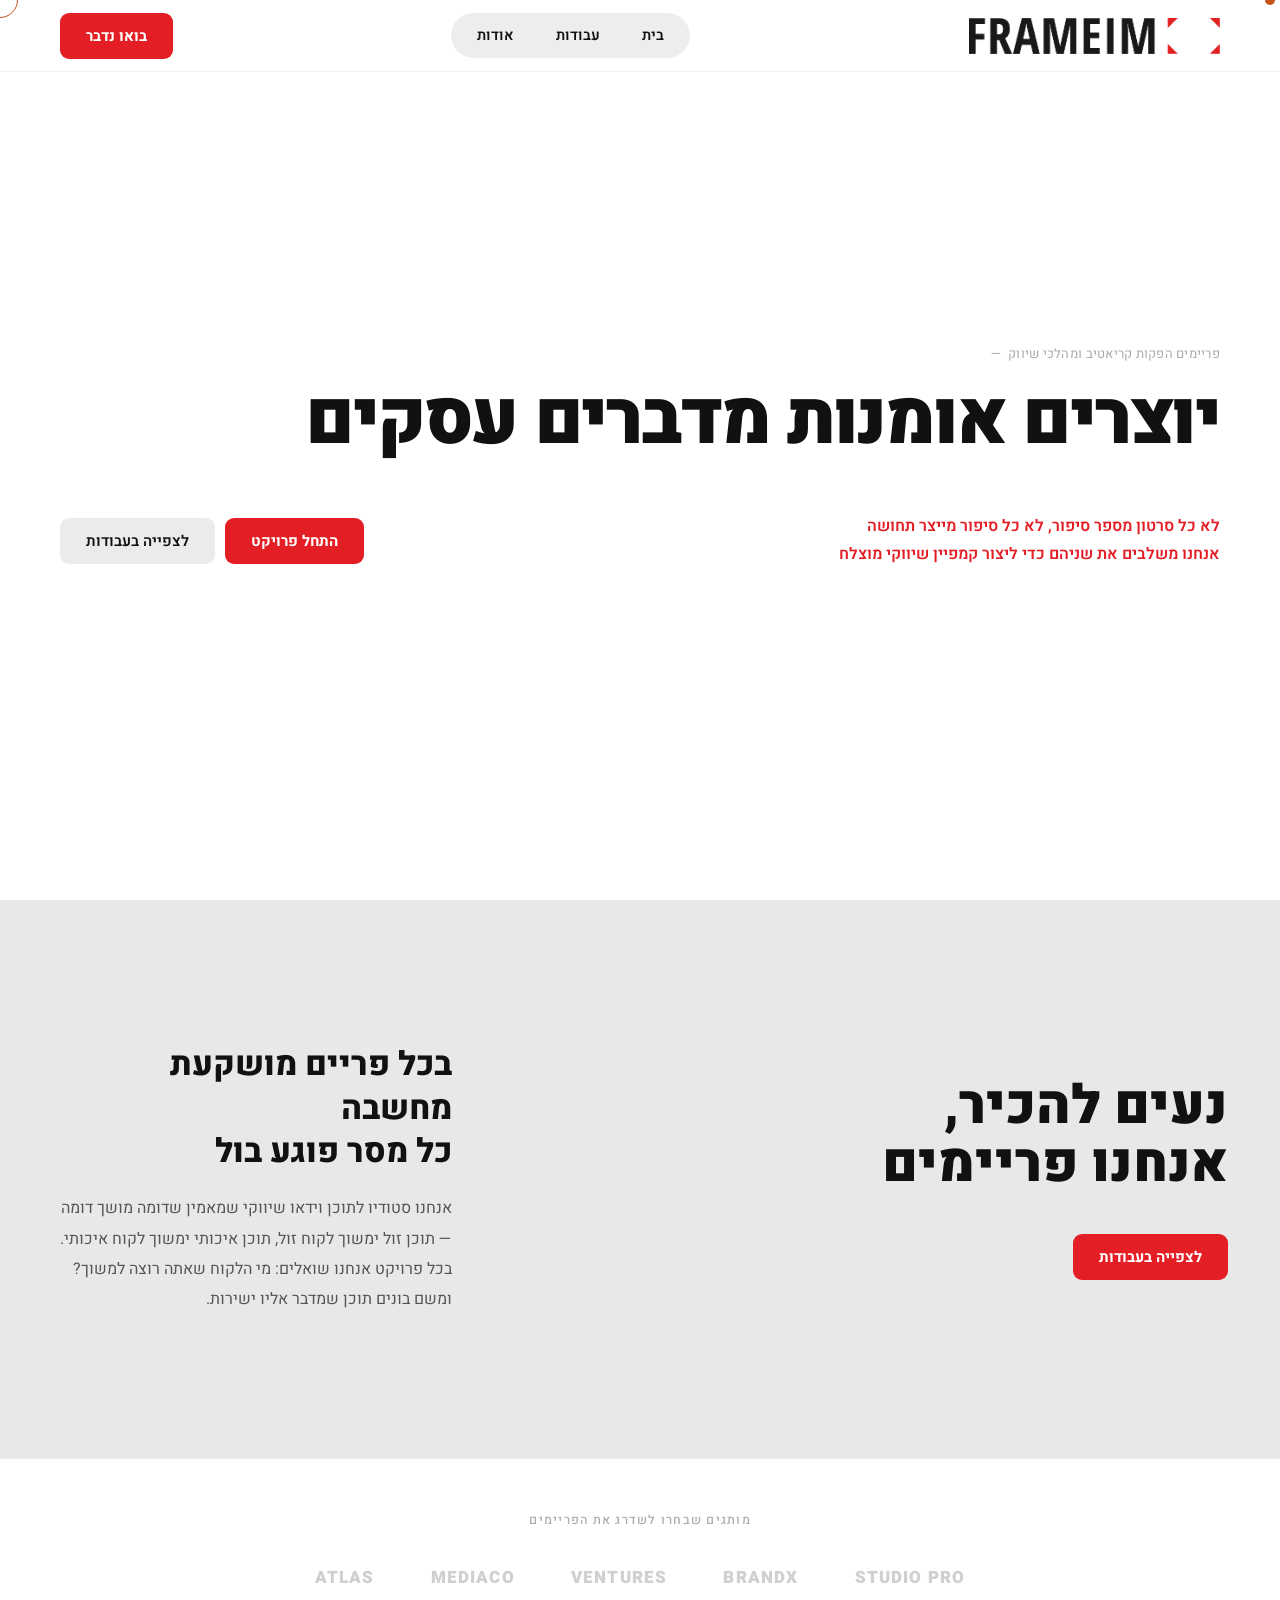
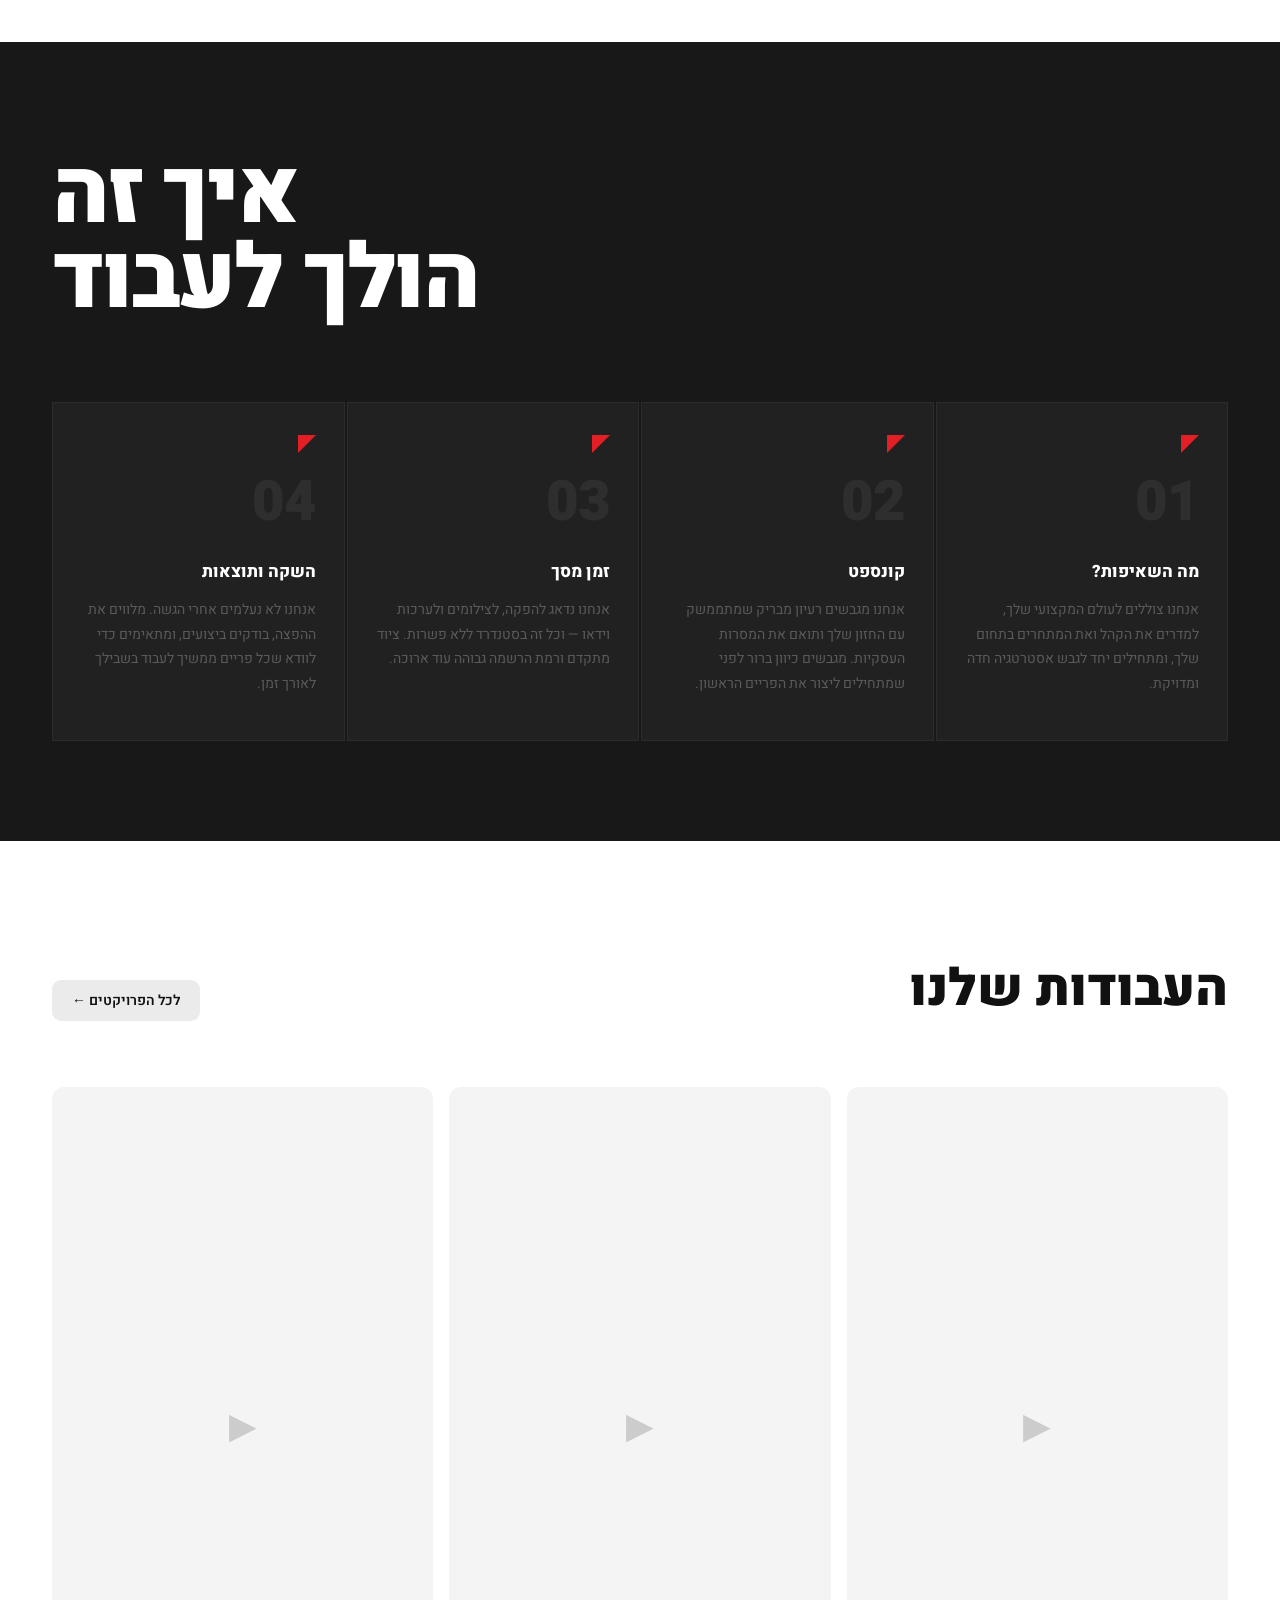
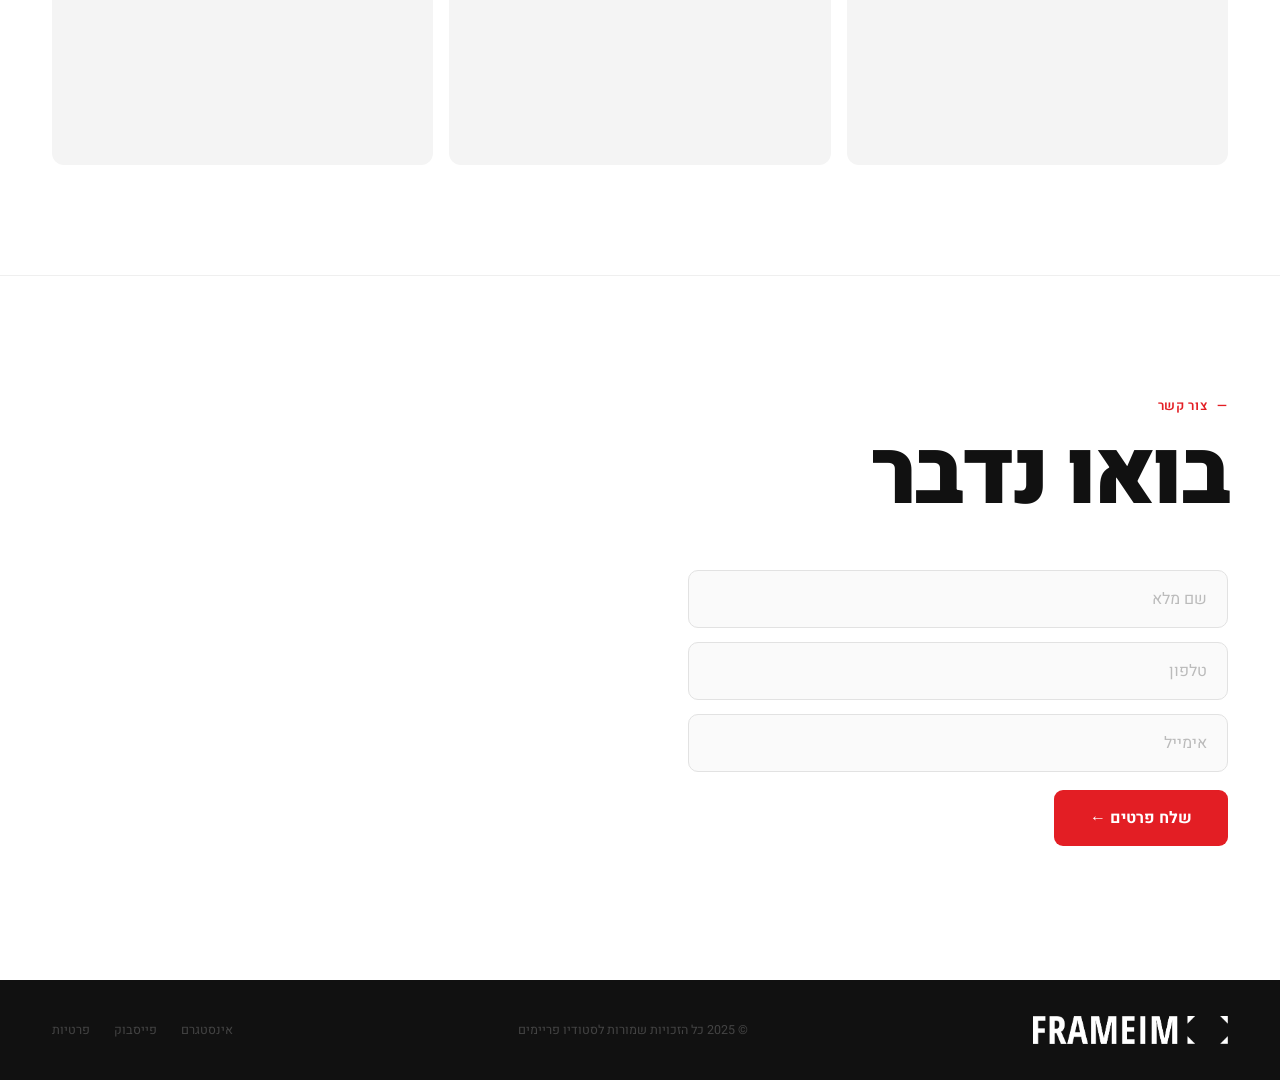
==== index.html @ 75d3686f "add custom animated cursor with hover effect Co-Authored-By: Claude Sonnet 4.6 <noreply@anthropic.co" ====
<!DOCTYPE html>
<html lang="he" dir="rtl">
<head>
  <meta charset="UTF-8">
  <meta name="viewport" content="width=device-width, initial-scale=1.0">
  <title>FRAMEIM | הפקות קריאטיב ומהלכי שיווק</title>
  <link rel="preconnect" href="https://fonts.googleapis.com">
  <link rel="preconnect" href="https://fonts.gstatic.com" crossorigin>
  <link href="https://fonts.googleapis.com/css2?family=Heebo:wght@300;400;500;600;700;800;900&display=swap" rel="stylesheet">
  <style>
    *, *::before, *::after { margin: 0; padding: 0; box-sizing: border-box; }

    :root {
      --red:    #E31E24;
      --red-dk: #c01a1f;
      --black:  #111111;
      --white:  #ffffff;
      --gray-bg: #e8e8e8;
      --dark-bg: #181818;
      --muted:  #888888;
    }

    html { scroll-behavior: smooth; }

    body {
      font-family: 'Heebo', sans-serif;
      background: var(--white);
      color: var(--black);
      direction: rtl;
      overflow-x: hidden;
      cursor: none;
    }

    .cursor {
      position: fixed;
      width: 10px;
      height: 10px;
      background: #c4531a;
      border-radius: 50%;
      pointer-events: none;
      z-index: 9999;
      transition: width 0.2s ease, height 0.2s ease;
      transform: translate(-50%, -50%);
    }

    .cursor-ring {
      position: fixed;
      width: 36px;
      height: 36px;
      border: 1px solid #c4531a;
      border-radius: 50%;
      pointer-events: none;
      z-index: 9998;
      transition: width 0.3s ease, height 0.3s ease, opacity 0.3s ease;
      transform: translate(-50%, -50%);
    }

    /* ─────────────────────────────
       HEADER — iOS blur
    ───────────────────────────── */
    #site-header {
      position: fixed;
      top: 0; right: 0; left: 0;
      z-index: 999;
      height: 72px;
      display: flex;
      align-items: center;
      justify-content: space-between;
      padding: 0 60px;
      background: rgba(255,255,255,0.72);
      backdrop-filter: saturate(200%) blur(24px);
      -webkit-backdrop-filter: saturate(200%) blur(24px);
      border-bottom: 1px solid rgba(0,0,0,0.06);
    }

    /* Logo */
    .logo-wrap {
      display: flex;
      align-items: center;
      text-decoration: none;
    }

    .logo-wrap img {
      height: 36px;
      width: auto;
      display: block;
    }

    /* Nav pill */
    .nav-pill {
      display: flex;
      align-items: center;
      gap: 2px;
      background: rgba(0,0,0,0.07);
      border-radius: 100px;
      padding: 5px 6px;
    }

    .nav-pill a {
      font-size: 14.5px;
      font-weight: 600;
      color: var(--black);
      text-decoration: none;
      padding: 7px 20px;
      border-radius: 100px;
      transition: background 0.18s;
    }

    .nav-pill a:hover { background: rgba(0,0,0,0.09); }

    /* Buttons */
    .btn-red {
      display: inline-flex;
      align-items: center;
      gap: 6px;
      background: var(--red);
      color: #fff;
      text-decoration: none;
      border: none;
      border-radius: 9px;
      padding: 12px 26px;
      font-family: 'Heebo', sans-serif;
      font-size: 15px;
      font-weight: 700;
      cursor: pointer;
      transition: background 0.18s, transform 0.14s;
      white-space: nowrap;
    }
    .btn-red:hover { background: var(--red-dk); transform: translateY(-1px); }

    .btn-gray {
      display: inline-flex;
      align-items: center;
      gap: 6px;
      background: rgba(0,0,0,0.08);
      color: var(--black);
      text-decoration: none;
      border: none;
      border-radius: 9px;
      padding: 12px 26px;
      font-family: 'Heebo', sans-serif;
      font-size: 15px;
      font-weight: 600;
      cursor: pointer;
      transition: background 0.18s;
      white-space: nowrap;
    }
    .btn-gray:hover { background: rgba(0,0,0,0.13); }

    /* ─────────────────────────────
       HERO
    ───────────────────────────── */
    #hero {
      min-height: 100vh;
      /* top padding = header height so content centers in the visible area below it */
      padding: 72px 60px 60px;
      display: flex;
      flex-direction: column;
      justify-content: center;
      background: var(--white);
      overflow: hidden;
    }

    .hero-label {
      font-size: 13px;
      color: #aaa;
      font-weight: 400;
      letter-spacing: 0.02em;
      margin-bottom: 20px;
      /* text-align: right is the RTL default — keeps label at right edge */
    }

    .hero-headline {
      /* size tuned so the full string fits on one line at 1280-1920px */
      font-size: clamp(44px, 5.8vw, 88px);
      font-weight: 900;
      line-height: 1;
      letter-spacing: -0.03em;
      color: var(--black);
      white-space: nowrap;
      margin-bottom: 56px;
    }

    .hero-bottom {
      display: flex;
      justify-content: space-between;
      align-items: center;
      gap: 32px;
    }

    /* In RTL flex-row: first child = right side, second child = left side */
    .hero-desc {
      flex-shrink: 1;
    }

    .hero-desc p {
      font-size: 16px;
      line-height: 1.7;
      color: var(--red);
      font-weight: 600;
    }

    .hero-ctas {
      display: flex;
      gap: 10px;
      align-items: center;
      flex-shrink: 0;
    }

    .hero-rule { display: none; }

    /* ─────────────────────────────
       ABOUT
    ───────────────────────────── */
    #about {
      background: var(--gray-bg);
      padding: 110px 52px;
      display: flex;
      align-items: center;
      gap: 80px;
      min-height: 62vh;
    }

    .about-right { flex: 1; }

    .about-title {
      font-size: clamp(38px, 4.2vw, 64px);
      font-weight: 900;
      line-height: 1.08;
      color: var(--black);
      margin-bottom: 40px;
    }

    .about-left {
      flex: 1;
      max-width: 400px;
    }

    .about-tagline {
      font-size: clamp(22px, 2.6vw, 34px);
      font-weight: 800;
      line-height: 1.3;
      color: var(--black);
      margin-bottom: 20px;
    }

    .about-desc {
      font-size: 16px;
      line-height: 1.9;
      color: #555;
      font-weight: 400;
    }

    /* ─────────────────────────────
       BRANDS BAR
    ───────────────────────────── */
    #brands {
      background: var(--white);
      padding: 52px 52px;
      border-top: 1px solid #ececec;
    }

    .brands-label {
      text-align: center;
      font-size: 12.5px;
      color: #aaa;
      letter-spacing: 0.1em;
      text-transform: uppercase;
      margin-bottom: 36px;
      font-weight: 500;
    }

    .brands-list {
      display: flex;
      justify-content: center;
      align-items: center;
      gap: 56px;
      flex-wrap: wrap;
    }

    .brand-name {
      font-size: 17px;
      font-weight: 900;
      color: #d0d0d0;
      letter-spacing: 0.07em;
      text-transform: uppercase;
      transition: color 0.2s;
      cursor: default;
    }
    .brand-name:hover { color: #999; }

    /* ─────────────────────────────
       PROCESS — dark
    ───────────────────────────── */
    #process {
      background: var(--dark-bg);
      padding: 110px 52px 100px;
      color: #fff;
    }

    .process-heading {
      font-size: clamp(52px, 7vw, 96px);
      font-weight: 900;
      line-height: 0.95;
      color: #fff;
      text-align: left;
      margin-bottom: 80px;
      letter-spacing: -0.025em;
    }

    .process-grid {
      display: grid;
      grid-template-columns: repeat(4, 1fr);
      gap: 2px;
    }

    .process-card {
      background: #212121;
      padding: 32px 28px 44px;
      border: 1px solid #2c2c2c;
      position: relative;
      transition: background 0.2s;
    }
    .process-card:hover { background: #252525; }

    .card-corner {
      width: 0; height: 0;
      border-style: solid;
      border-width: 18px 18px 0 0;
      border-color: var(--red) transparent transparent transparent;
      margin-bottom: 22px;
    }

    .card-num {
      font-size: 56px;
      font-weight: 900;
      color: #2e2e2e;
      line-height: 1;
      margin-bottom: 28px;
      letter-spacing: -0.02em;
    }

    .card-title {
      font-size: 17px;
      font-weight: 800;
      color: #fff;
      margin-bottom: 14px;
    }

    .card-body {
      font-size: 14px;
      line-height: 1.75;
      color: #5a5a5a;
      font-weight: 400;
    }

    /* ─────────────────────────────
       WORKS (placeholder)
    ───────────────────────────── */
    #works {
      background: var(--white);
      padding: 110px 52px;
    }

    .works-header {
      display: flex;
      align-items: baseline;
      justify-content: space-between;
      margin-bottom: 60px;
    }

    .section-title {
      font-size: clamp(36px, 4vw, 60px);
      font-weight: 900;
      color: var(--black);
    }

    .works-grid {
      display: grid;
      grid-template-columns: repeat(3, 1fr);
      gap: 16px;
    }

    .work-placeholder-card {
      aspect-ratio: 9/16;
      background: #f4f4f4;
      border-radius: 12px;
      display: flex;
      align-items: center;
      justify-content: center;
      color: #ccc;
      font-size: 36px;
      transition: background 0.2s;
      cursor: pointer;
    }
    .work-placeholder-card:hover { background: #eeeeee; }

    /* ─────────────────────────────
       CONTACT
    ───────────────────────────── */
    #contact {
      background: var(--white);
      padding: 120px 52px 100px;
      border-top: 1px solid #efefef;
    }

    .contact-inner {
      max-width: 540px;
    }

    .contact-label {
      font-size: 13px;
      color: var(--red);
      font-weight: 600;
      letter-spacing: 0.05em;
      margin-bottom: 18px;
      display: flex;
      align-items: center;
      gap: 10px;
    }

    .contact-label::before {
      content: '—';
    }

    .contact-title {
      font-size: clamp(52px, 7vw, 96px);
      font-weight: 900;
      line-height: 0.95;
      letter-spacing: -0.03em;
      color: var(--black);
      margin-bottom: 52px;
    }

    .lead-form {
      display: flex;
      flex-direction: column;
      gap: 14px;
    }

    .lead-form input {
      font-family: 'Heebo', sans-serif;
      font-size: 16px;
      font-weight: 400;
      color: var(--black);
      padding: 16px 20px;
      border: 1.5px solid #e2e2e2;
      border-radius: 10px;
      background: #fafafa;
      direction: rtl;
      outline: none;
      transition: border-color 0.18s, background 0.18s;
    }
    .lead-form input:focus { border-color: var(--red); background: #fff; }
    .lead-form input::placeholder { color: #bbb; }

    .lead-form .submit-btn {
      margin-top: 4px;
      align-self: flex-start;
      font-size: 16px;
      padding: 16px 36px;
    }

    .form-feedback {
      font-size: 14px;
      font-weight: 500;
      min-height: 20px;
      padding: 4px 0;
    }
    .form-feedback.ok  { color: #1c8a40; }
    .form-feedback.err { color: var(--red); }

    /* ─────────────────────────────
       FOOTER
    ───────────────────────────── */
    footer {
      background: #111;
      padding: 36px 52px;
      display: flex;
      justify-content: space-between;
      align-items: center;
      flex-wrap: wrap;
      gap: 16px;
    }

    .footer-logo {
      font-size: 20px;
      font-weight: 900;
      letter-spacing: 0.08em;
      color: #fff;
    }

    .footer-copy {
      font-size: 12.5px;
      color: #444;
    }

    .footer-links {
      display: flex;
      gap: 24px;
    }
    .footer-links a {
      font-size: 12.5px;
      color: #444;
      text-decoration: none;
      transition: color 0.18s;
    }
    .footer-links a:hover { color: #fff; }

    /* ─────────────────────────────
       RESPONSIVE
    ───────────────────────────── */
    @media (max-width: 1024px) {
      .process-grid { grid-template-columns: repeat(2, 1fr); }
      .works-grid   { grid-template-columns: repeat(2, 1fr); }
    }

    @media (max-width: 768px) {
      #site-header { padding: 0 20px; }
      .nav-pill { display: none; }

      #hero, #about, #process, #works, #contact, #brands { padding-right: 20px; padding-left: 20px; }

      .hero-headline { white-space: normal; font-size: clamp(40px, 10vw, 80px); }
      .hero-bottom { flex-direction: column; align-items: flex-start; gap: 24px; }
      .hero-rule { width: 100%; }

      #about { flex-direction: column; gap: 40px; }
      .about-left { max-width: 100%; }

      .process-grid { grid-template-columns: 1fr; }
      .works-grid   { grid-template-columns: 1fr; }

      footer { flex-direction: column; align-items: flex-start; gap: 12px; }
    }
  </style>
</head>
<body>

  <div class="cursor" id="cursor"></div>
  <div class="cursor-ring" id="cursor-ring"></div>

  <!-- ══ HEADER ══ -->
  <header id="site-header">
    <!-- Right: Logo (first child in RTL = right side) -->
    <a href="#hero" class="logo-wrap">
      <img src="frameim-logo.png" alt="FRAMEIM" />
    </a>

    <!-- Center: Nav -->
    <nav class="nav-pill">
      <a href="#hero">בית</a>
      <a href="#works">עבודות</a>
      <a href="#about">אודות</a>
    </nav>

    <!-- Left: CTA (last child in RTL = left side) -->
    <a href="#contact" class="btn-red">בואו נדבר</a>
  </header>


  <!-- ══ HERO ══ -->
  <section id="hero">
    <p class="hero-label">פריימים הפקות קריאטיב ומהלכי שיווק &nbsp;—</p>

    <h1 class="hero-headline">יוצרים אומנות מדברים עסקים</h1>

    <div class="hero-bottom">
      <div class="hero-desc">
        <p>לא כל סרטון מספר סיפור, לא כל סיפור מייצר תחושה</p>
        <p>אנחנו משלבים את שניהם כדי ליצור קמפיין שיווקי מוצלח</p>
      </div>
      <div class="hero-ctas">
        <a href="#contact" class="btn-red">התחל פרויקט</a>
        <a href="#works"   class="btn-gray">לצפייה בעבודות</a>
      </div>
    </div>

    <div class="hero-rule"></div>
  </section>


  <!-- ══ ABOUT ══ -->
  <section id="about">
    <div class="about-right">
      <h2 class="about-title">נעים להכיר,<br>אנחנו פריימים</h2>
      <a href="#works" class="btn-red">לצפייה בעבודות</a>
    </div>

    <div class="about-left">
      <p class="about-tagline">בכל פריים מושקעת מחשבה<br>כל מסר פוגע בול</p>
      <p class="about-desc">
        אנחנו סטודיו לתוכן וידאו שיווקי שמאמין שדומה מושך דומה —
        תוכן זול ימשוך לקוח זול, תוכן איכותי ימשוך לקוח איכותי.
        בכל פרויקט אנחנו שואלים: מי הלקוח שאתה רוצה למשוך?
        ומשם בונים תוכן שמדבר אליו ישירות.
      </p>
    </div>
  </section>


  <!-- ══ BRANDS BAR ══ -->
  <section id="brands">
    <p class="brands-label">מותגים שבחרו לשדרג את הפריימים</p>
    <div class="brands-list">
      <span class="brand-name">Studio Pro</span>
      <span class="brand-name">BrandX</span>
      <span class="brand-name">Ventures</span>
      <span class="brand-name">MediaCo</span>
      <span class="brand-name">Atlas</span>
    </div>
  </section>


  <!-- ══ PROCESS ══ -->
  <section id="process">
    <h2 class="process-heading">איך זה<br>הולך לעבוד</h2>

    <div class="process-grid">

      <div class="process-card">
        <div class="card-corner"></div>
        <div class="card-num">01</div>
        <h3 class="card-title">מה השאיפות?</h3>
        <p class="card-body">
          אנחנו צוללים לעולם המקצועי שלך, למדרים את הקהל ואת המתחרים בתחום שלך,
          ומתחילים יחד לגבש אסטרטגיה חדה ומדויקת.
        </p>
      </div>

      <div class="process-card">
        <div class="card-corner"></div>
        <div class="card-num">02</div>
        <h3 class="card-title">קונספט</h3>
        <p class="card-body">
          אנחנו מגבשים רעיון מבריק שמתממשק עם החזון שלך ותואם את המסרות העסקיות.
          מגבשים כיוון ברור לפני שמתחילים ליצור את הפריים הראשון.
        </p>
      </div>

      <div class="process-card">
        <div class="card-corner"></div>
        <div class="card-num">03</div>
        <h3 class="card-title">זמן מסך</h3>
        <p class="card-body">
          אנחנו נדאג להפקה, לצילומים ולערכות וידאו — וכל זה בסטנדרד ללא פשרות.
          ציוד מתקדם ורמת הרשמה גבוהה עוד ארוכה.
        </p>
      </div>

      <div class="process-card">
        <div class="card-corner"></div>
        <div class="card-num">04</div>
        <h3 class="card-title">השקה ותוצאות</h3>
        <p class="card-body">
          אנחנו לא נעלמים אחרי הגשה. מלווים את ההפצה, בודקים ביצועים, ומתאימים
          כדי לוודא שכל פריים ממשיך לעבוד בשבילך לאורך זמן.
        </p>
      </div>

    </div>
  </section>


  <!-- ══ WORKS ══ -->
  <section id="works">
    <div class="works-header">
      <h2 class="section-title">העבודות שלנו</h2>
      <a href="#contact" class="btn-gray" style="font-size:14px; padding:10px 20px">לכל הפרויקטים ←</a>
    </div>

    <div class="works-grid">
      <div class="work-placeholder-card">▶</div>
      <div class="work-placeholder-card">▶</div>
      <div class="work-placeholder-card">▶</div>
    </div>
  </section>


  <!-- ══ CONTACT ══ -->
  <section id="contact">
    <div class="contact-inner">
      <p class="contact-label">צור קשר</p>
      <h2 class="contact-title">בואו נדבר</h2>

      <form class="lead-form" id="lead-form" novalidate>
        <input type="text"  name="name"    placeholder="שם מלא"  autocomplete="name"  required />
        <input type="tel"   name="phone"   placeholder="טלפון"    autocomplete="tel"   required />
        <input type="email" name="email"   placeholder="אימייל"   autocomplete="email" required />
        <!-- honeypot -->
        <input type="text"  name="website" style="display:none" tabindex="-1" autocomplete="off" />
        <button type="submit" class="btn-red submit-btn">שלח פרטים ←</button>
        <p class="form-feedback" id="form-msg"></p>
      </form>
    </div>
  </section>


  <!-- ══ FOOTER ══ -->
  <footer>
    <img src="frameim-logo.png" alt="FRAMEIM" style="height:28px;width:auto;filter:brightness(0) invert(1);">
    <span class="footer-copy">© 2025 כל הזכויות שמורות לסטודיו פריימים</span>
    <div class="footer-links">
      <a href="#">אינסטגרם</a>
      <a href="#">פייסבוק</a>
      <a href="privacy.html">פרטיות</a>
    </div>
  </footer>


  <script>
    /* ─ Lead form ─ */
    const SCRIPT_URL = 'https://script.google.com/macros/s/AKfycbzLRTXhwajmDfceJrm4gBfv99jv8giHYONf7JBZUJ0Royis5vXvlQtoy3YJx3Ja9Cnq/exec';

    const form  = document.getElementById('lead-form');
    const msgEl = document.getElementById('form-msg');

    form.addEventListener('submit', async e => {
      e.preventDefault();
      if (form.website.value) return; // honeypot

      const name  = form.name.value.trim();
      const phone = form.phone.value.trim();
      const email = form.email.value.trim();

      if (!name || !phone || !email) {
        msgEl.className = 'form-feedback err';
        msgEl.textContent = 'יש למלא את כל השדות';
        return;
      }

      const btn = form.querySelector('button[type="submit"]');
      btn.disabled = true;
      btn.textContent = 'שולח...';
      msgEl.className = 'form-feedback';
      msgEl.textContent = '';

      const fd = new FormData();
      fd.append('name',   name);
      fd.append('phone',  phone);
      fd.append('email',  email);
      fd.append('source', 'homepage');
      fd.append('date',   new Date().toLocaleString('he-IL'));

      try {
        const res  = await fetch(SCRIPT_URL, { method: 'POST', body: fd });
        const data = await res.json();
        if (data.result === 'success') {
          form.reset();
          msgEl.className = 'form-feedback ok';
          msgEl.textContent = '✓ פרטייך התקבלו! ניצור איתך קשר בהקדם.';
        } else throw new Error();
      } catch {
        msgEl.className = 'form-feedback err';
        msgEl.textContent = 'משהו השתבש — נסה שוב';
        btn.disabled = false;
        btn.textContent = 'שלח פרטים ←';
      }
    });

    /* ─ Active nav on scroll ─ */
    const sections = document.querySelectorAll('section[id]');
    const navLinks = document.querySelectorAll('.nav-pill a');

    const observer = new IntersectionObserver(entries => {
      entries.forEach(entry => {
        if (entry.isIntersecting) {
          navLinks.forEach(a => a.classList.remove('active'));
          const link = document.querySelector(`.nav-pill a[href="#${entry.target.id}"]`);
          if (link) link.classList.add('active');
        }
      });
    }, { rootMargin: '-40% 0px -50% 0px' });

    sections.forEach(s => observer.observe(s));

    /* ─ Custom cursor ─ */
    const cursor = document.getElementById('cursor');
    const ring   = document.getElementById('cursor-ring');
    let mx = 0, my = 0, rx = 0, ry = 0;

    document.addEventListener('mousemove', e => {
      mx = e.clientX;
      my = e.clientY;
      cursor.style.left = mx + 'px';
      cursor.style.top  = my + 'px';
    });

    function animateRing() {
      rx += (mx - rx) * 0.12;
      ry += (my - ry) * 0.12;
      ring.style.left = rx + 'px';
      ring.style.top  = ry + 'px';
      requestAnimationFrame(animateRing);
    }
    animateRing();

    document.querySelectorAll('a, button').forEach(el => {
      el.addEventListener('mouseenter', () => {
        cursor.style.width  = '20px';
        cursor.style.height = '20px';
        ring.style.width    = '56px';
        ring.style.height   = '56px';
        ring.style.opacity  = '0.5';
      });
      el.addEventListener('mouseleave', () => {
        cursor.style.width  = '10px';
        cursor.style.height = '10px';
        ring.style.width    = '36px';
        ring.style.height   = '36px';
        ring.style.opacity  = '1';
      });
    });
  </script>
</body>
</html>
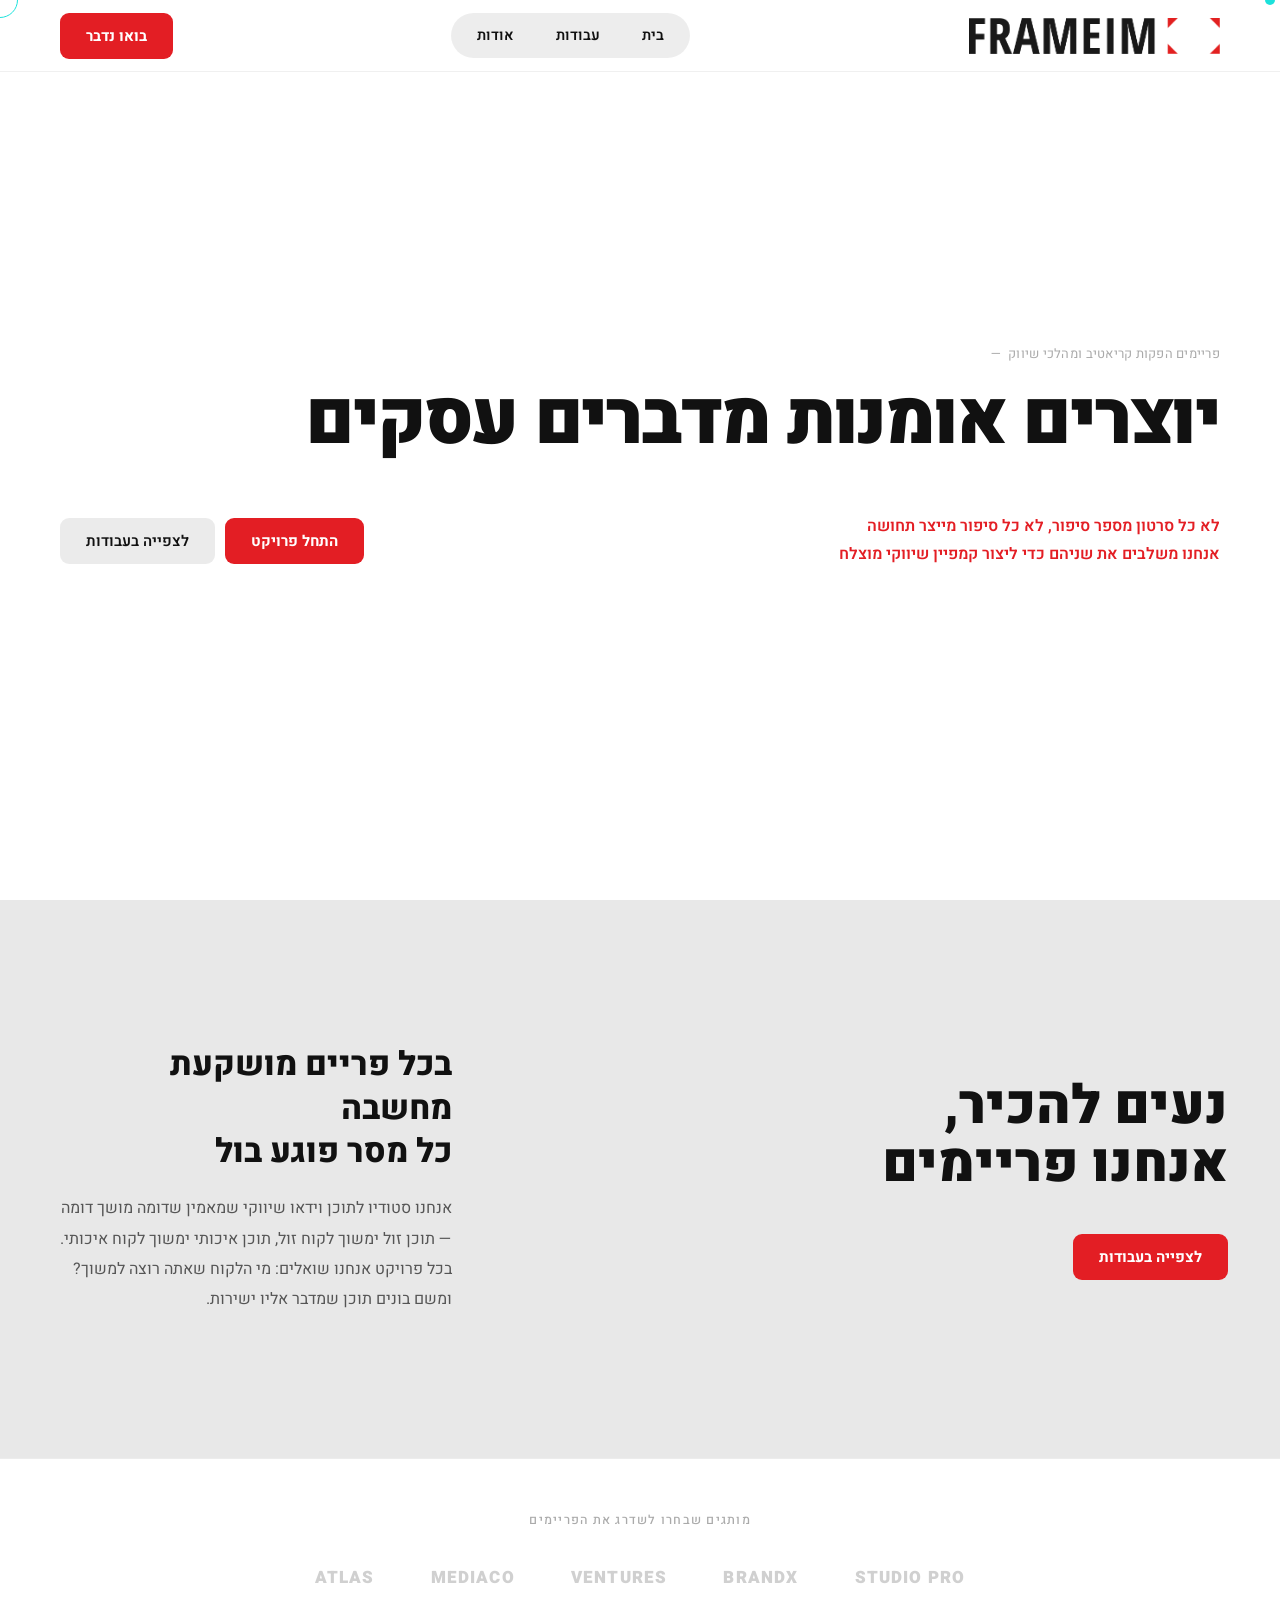
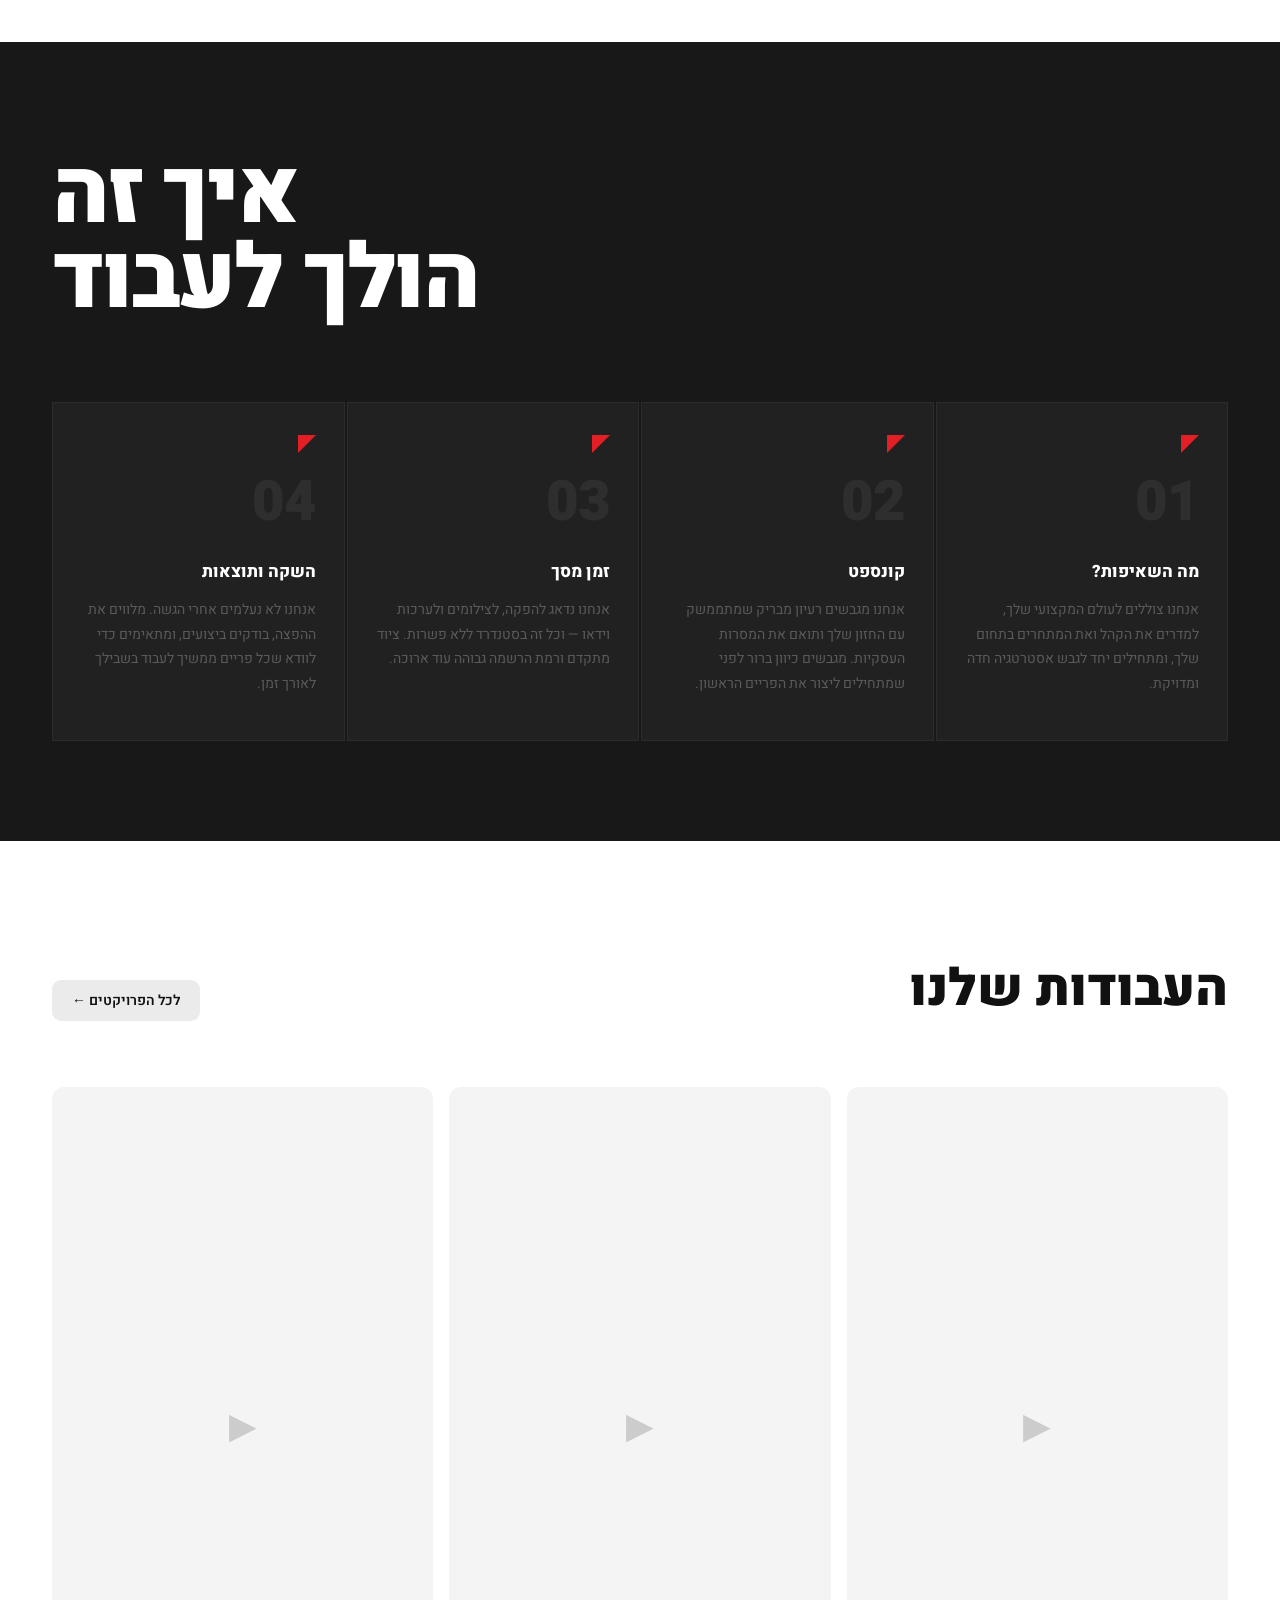
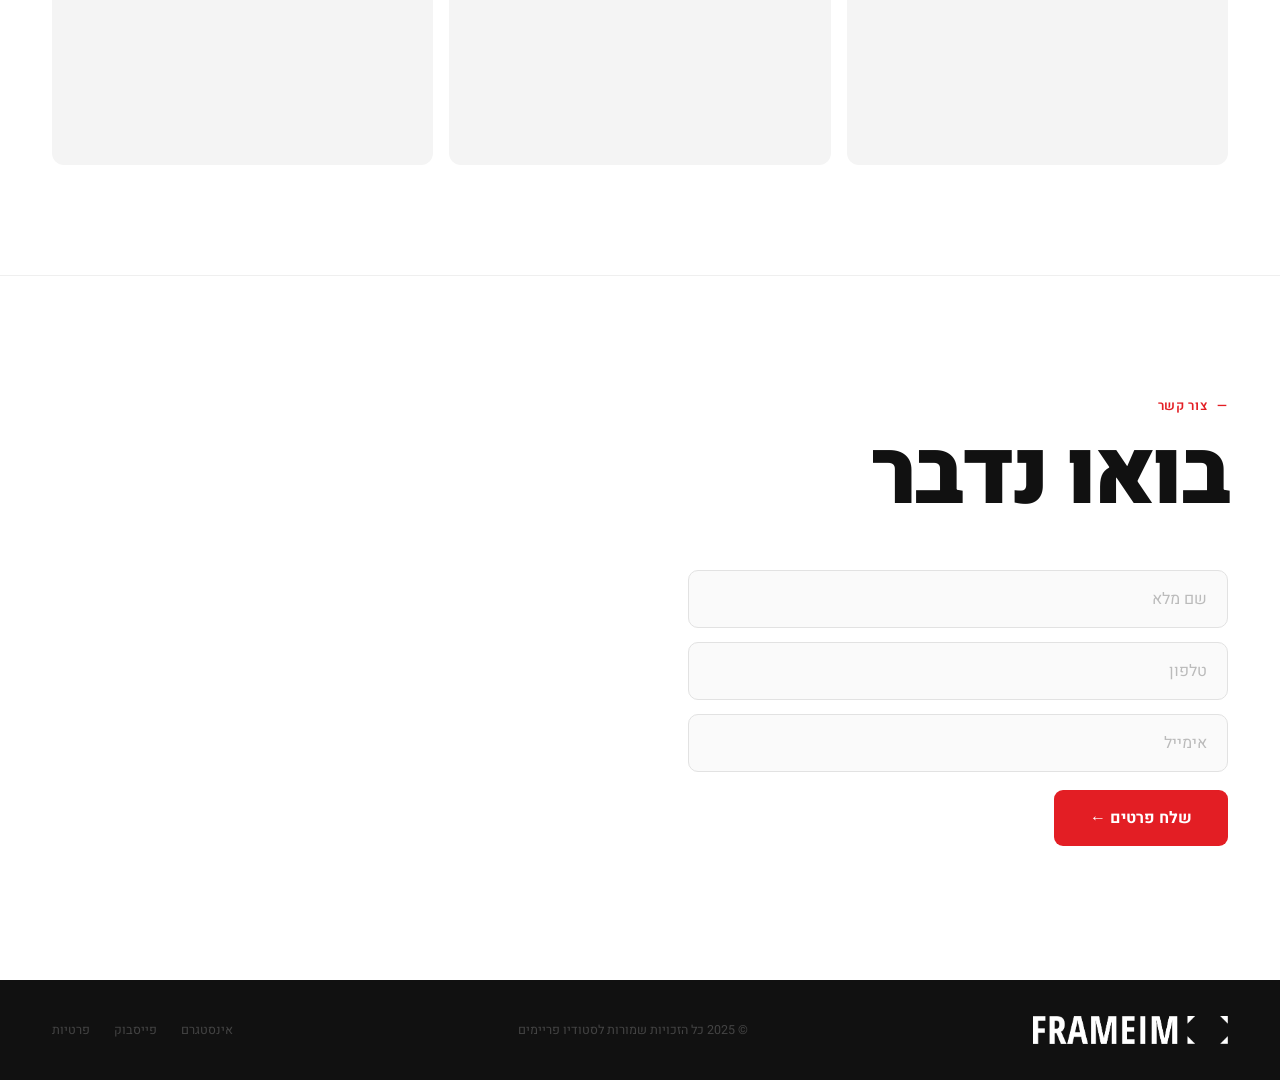
==== commit c685712c: "cursor: red color with mix-blend-mode difference for invert effect Co-Authored-By: Claude Sonnet 4.6" ====
--- a/index.html
+++ b/index.html
@@ -35,24 +35,26 @@
       position: fixed;
       width: 10px;
       height: 10px;
-      background: #c4531a;
+      background: var(--red);
       border-radius: 50%;
       pointer-events: none;
       z-index: 9999;
       transition: width 0.2s ease, height 0.2s ease;
       transform: translate(-50%, -50%);
+      mix-blend-mode: difference;
     }
 
     .cursor-ring {
       position: fixed;
       width: 36px;
       height: 36px;
-      border: 1px solid #c4531a;
+      border: 1.5px solid var(--red);
       border-radius: 50%;
       pointer-events: none;
       z-index: 9998;
       transition: width 0.3s ease, height 0.3s ease, opacity 0.3s ease;
       transform: translate(-50%, -50%);
+      mix-blend-mode: difference;
     }
 
     /* ─────────────────────────────
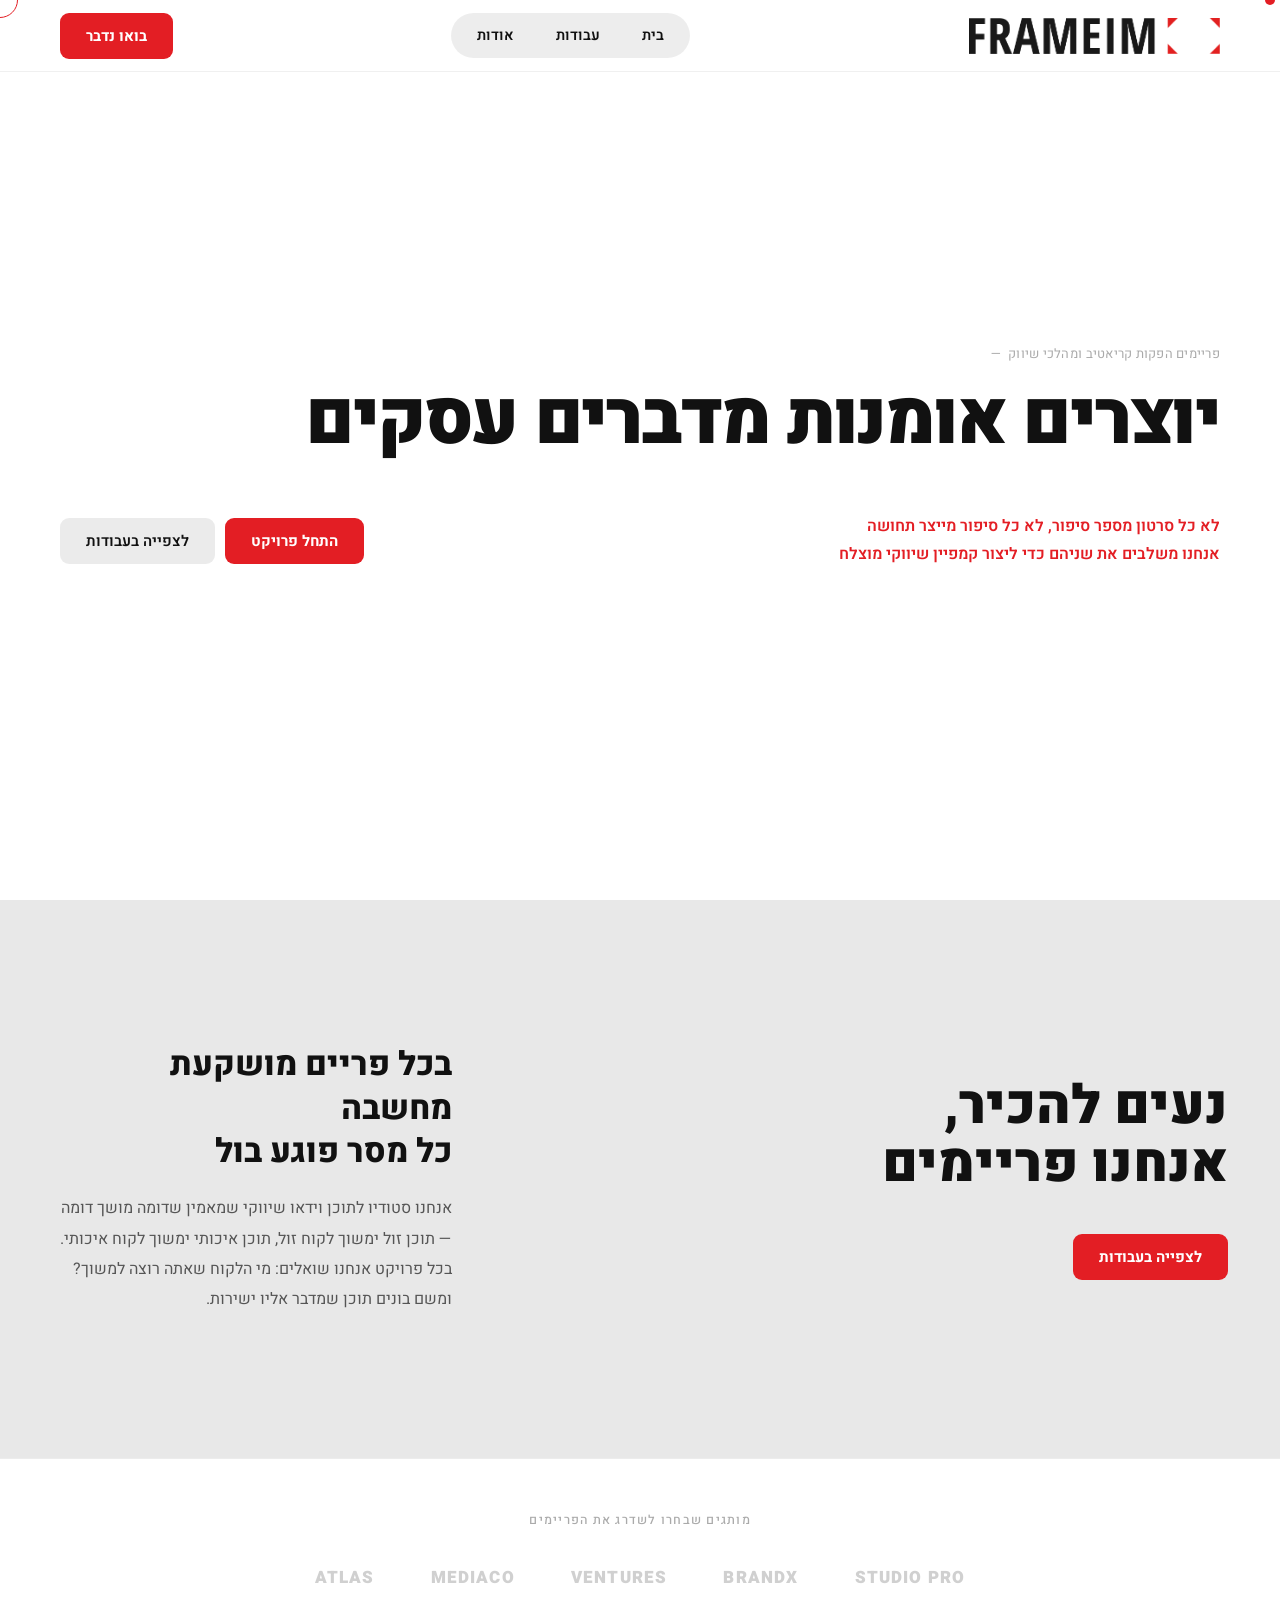
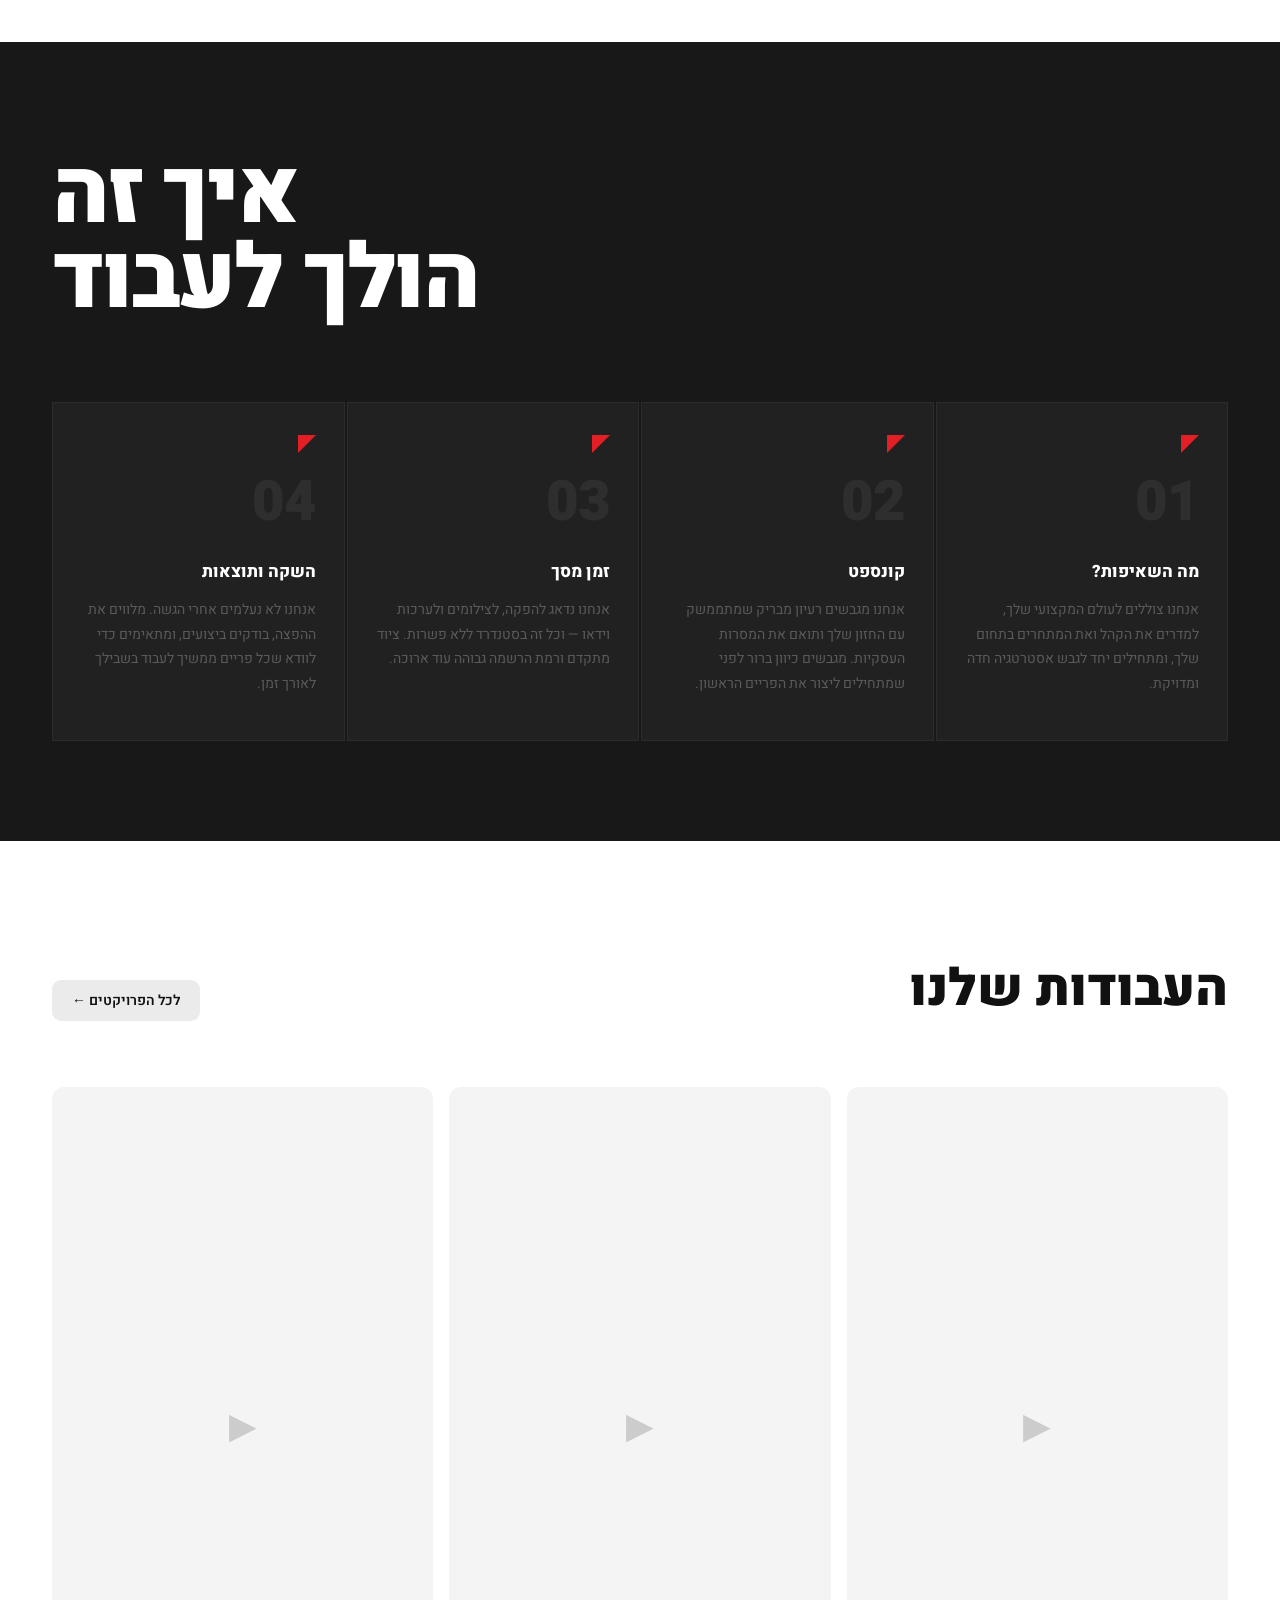
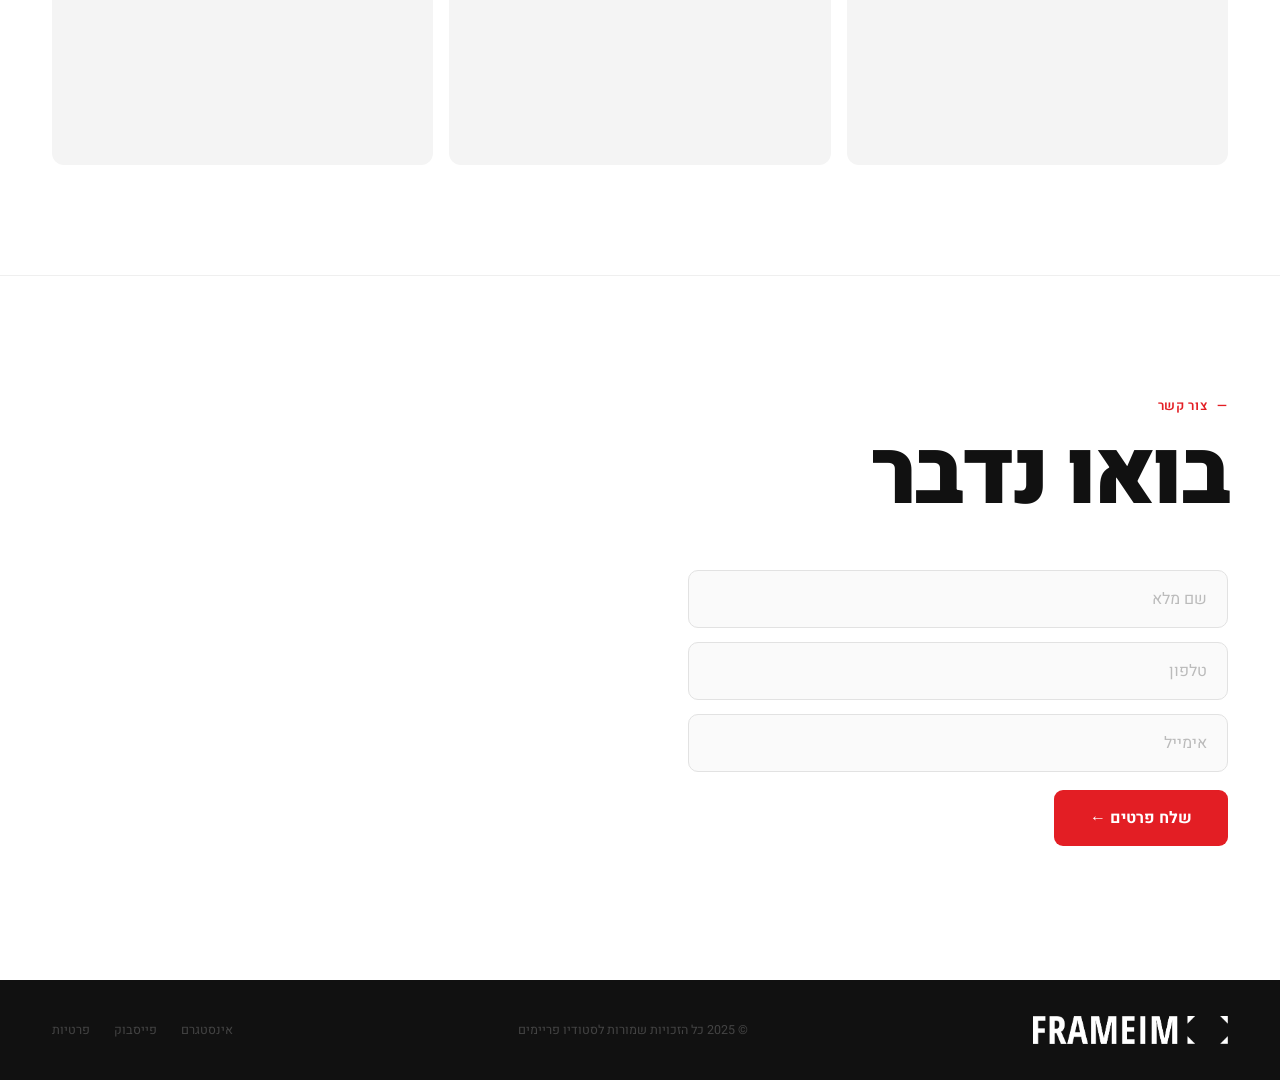
==== commit 5ee79e15: "cursor: red by default, inverts colors on hover via mix-blend-mode difference Co-Authored-By: Claude" ====
--- a/index.html
+++ b/index.html
@@ -41,6 +41,11 @@
       z-index: 9999;
       transition: width 0.2s ease, height 0.2s ease;
       transform: translate(-50%, -50%);
+    }
+
+    /* on hover: white fill + difference = true color inversion of whatever is underneath */
+    .cursor.hovering {
+      background: #ffffff;
       mix-blend-mode: difference;
     }
 
@@ -54,6 +59,10 @@
       z-index: 9998;
       transition: width 0.3s ease, height 0.3s ease, opacity 0.3s ease;
       transform: translate(-50%, -50%);
+    }
+
+    .cursor-ring.hovering {
+      border-color: #ffffff;
       mix-blend-mode: difference;
     }
 
@@ -799,18 +808,20 @@
 
     document.querySelectorAll('a, button').forEach(el => {
       el.addEventListener('mouseenter', () => {
+        cursor.classList.add('hovering');
+        ring.classList.add('hovering');
         cursor.style.width  = '20px';
         cursor.style.height = '20px';
         ring.style.width    = '56px';
         ring.style.height   = '56px';
-        ring.style.opacity  = '0.5';
       });
       el.addEventListener('mouseleave', () => {
+        cursor.classList.remove('hovering');
+        ring.classList.remove('hovering');
         cursor.style.width  = '10px';
         cursor.style.height = '10px';
         ring.style.width    = '36px';
         ring.style.height   = '36px';
-        ring.style.opacity  = '1';
       });
     });
   </script>
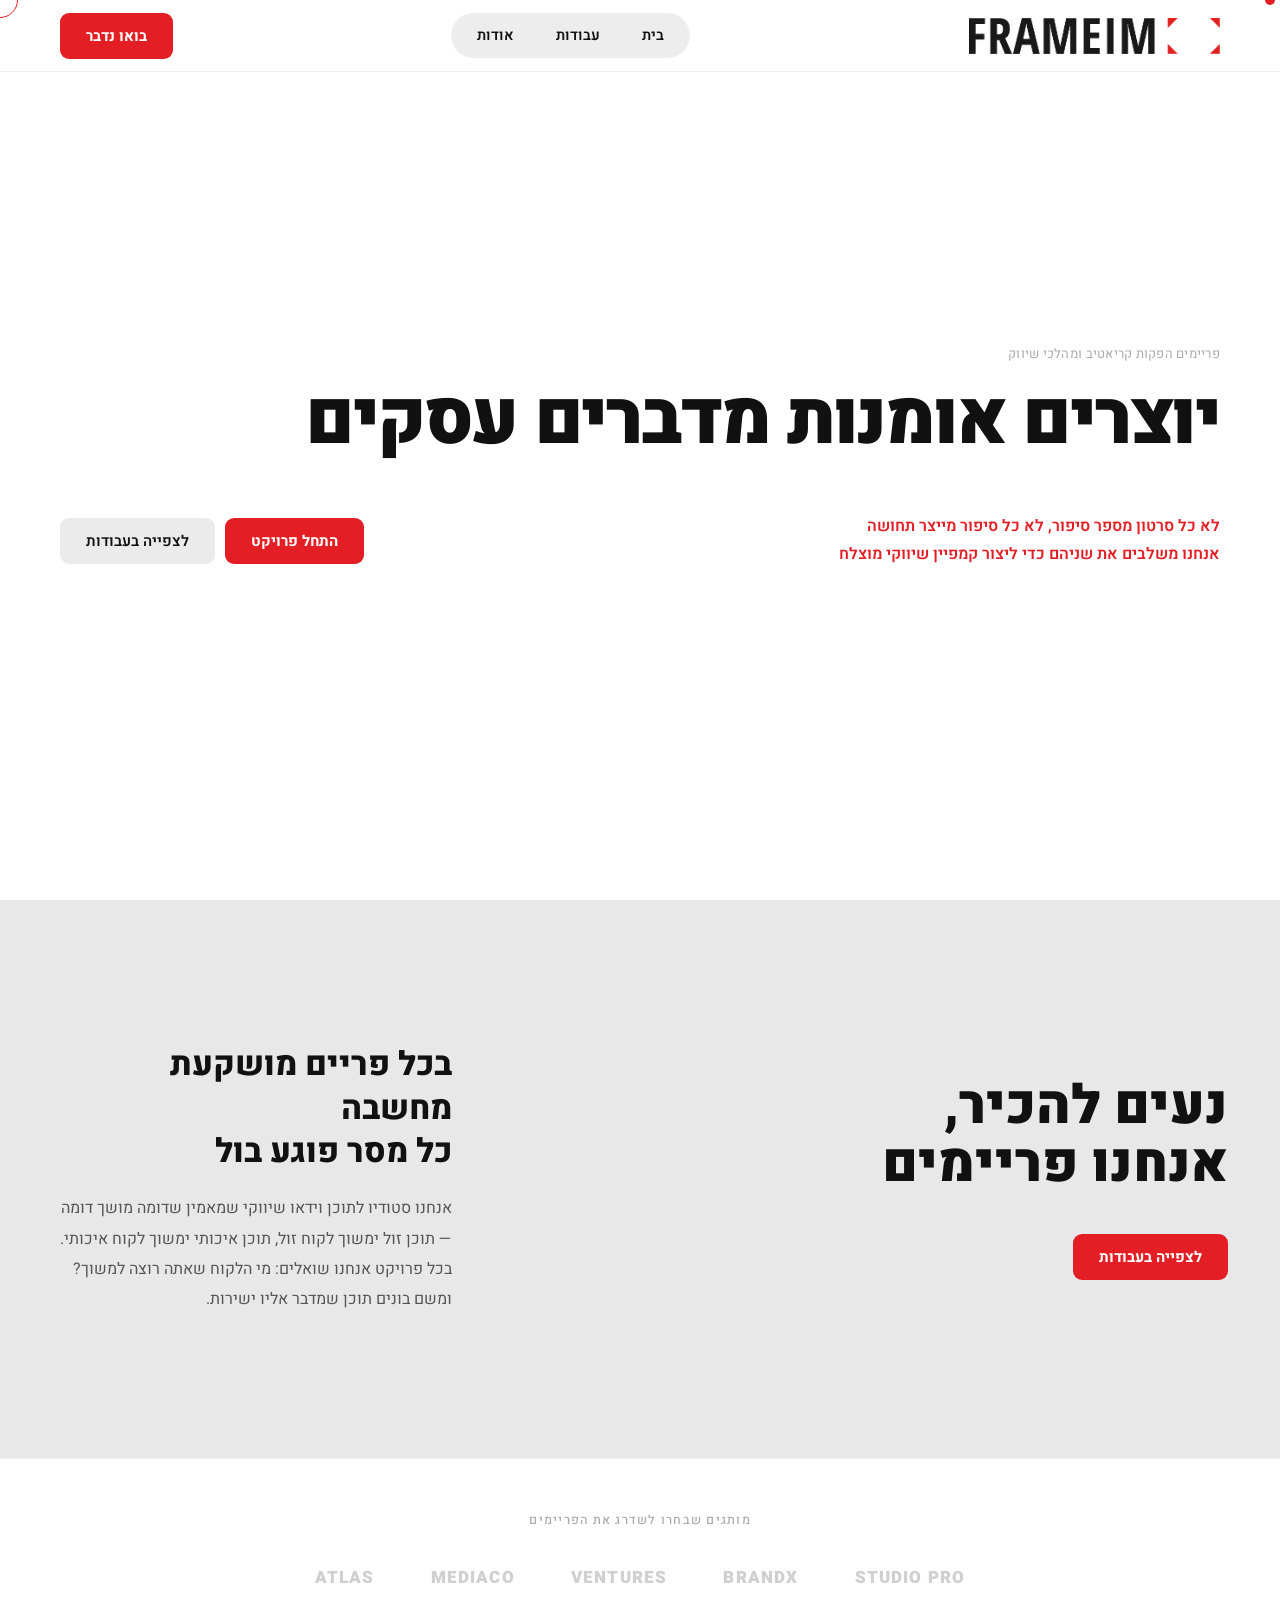
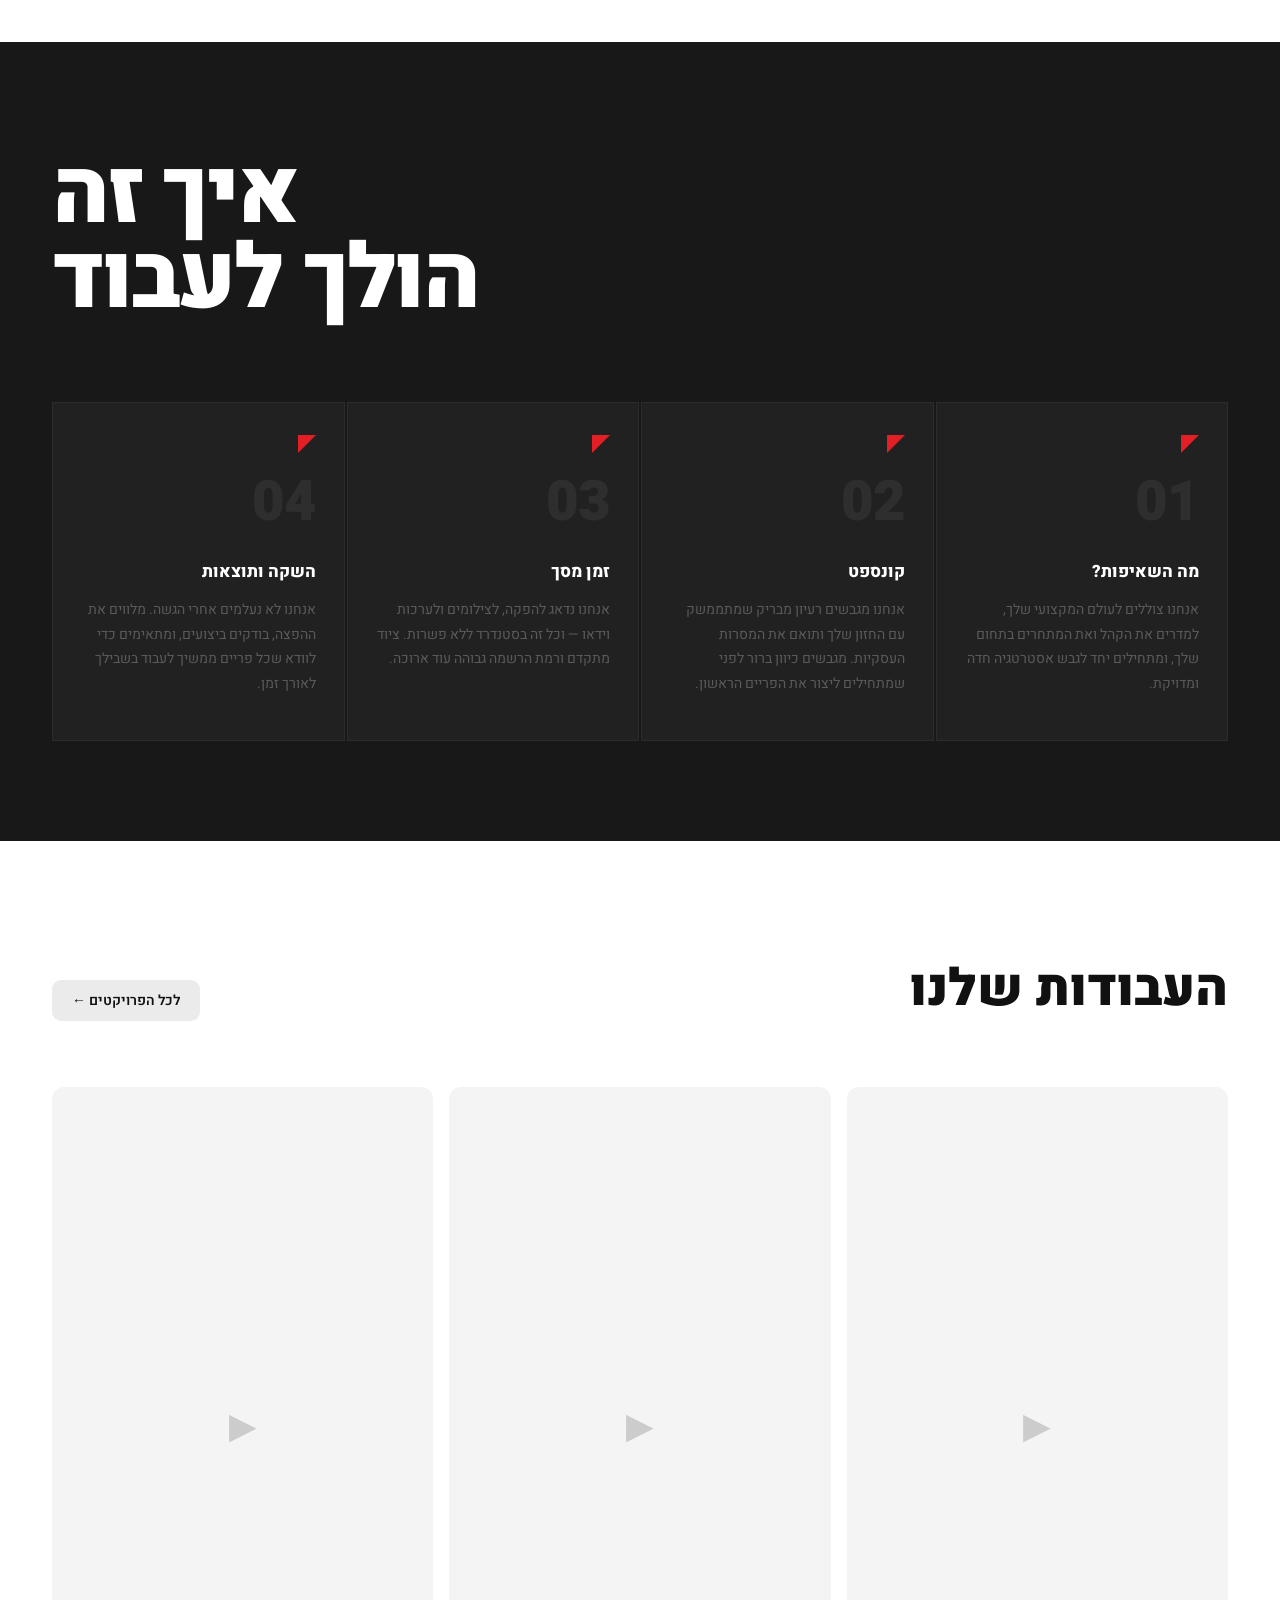
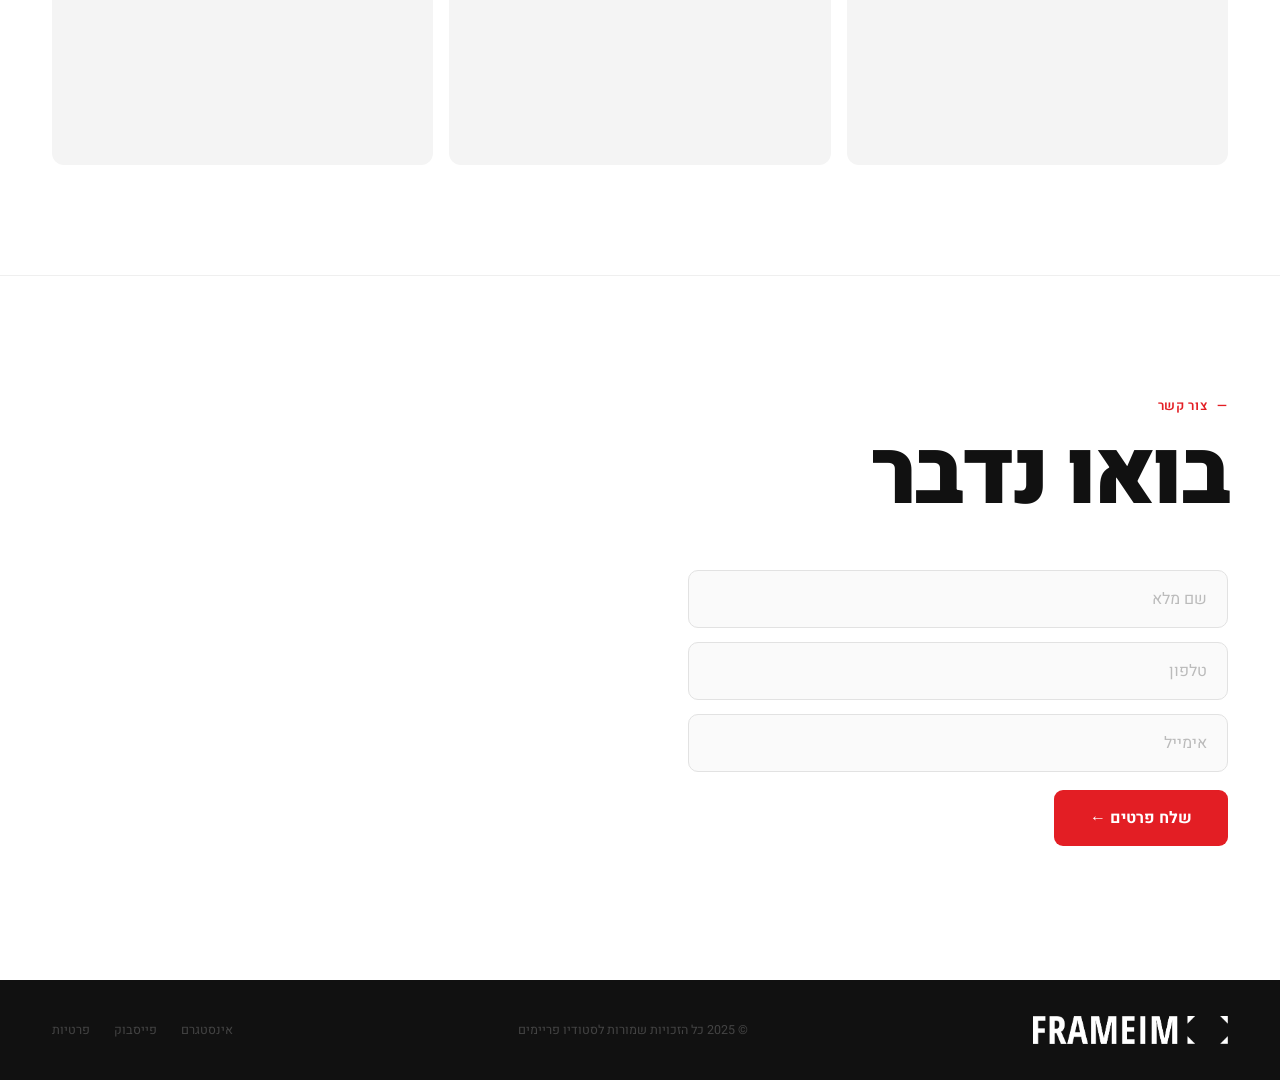
==== commit a44ecfcf: "Update index.html" ====
--- a/index.html
+++ b/index.html
@@ -572,7 +572,7 @@
 
   <!-- ══ HERO ══ -->
   <section id="hero">
-    <p class="hero-label">פריימים הפקות קריאטיב ומהלכי שיווק &nbsp;—</p>
+    <p class="hero-label">פריימים הפקות קריאטיב ומהלכי שיווק &nbsp;</p>
 
     <h1 class="hero-headline">יוצרים אומנות מדברים עסקים</h1>
 
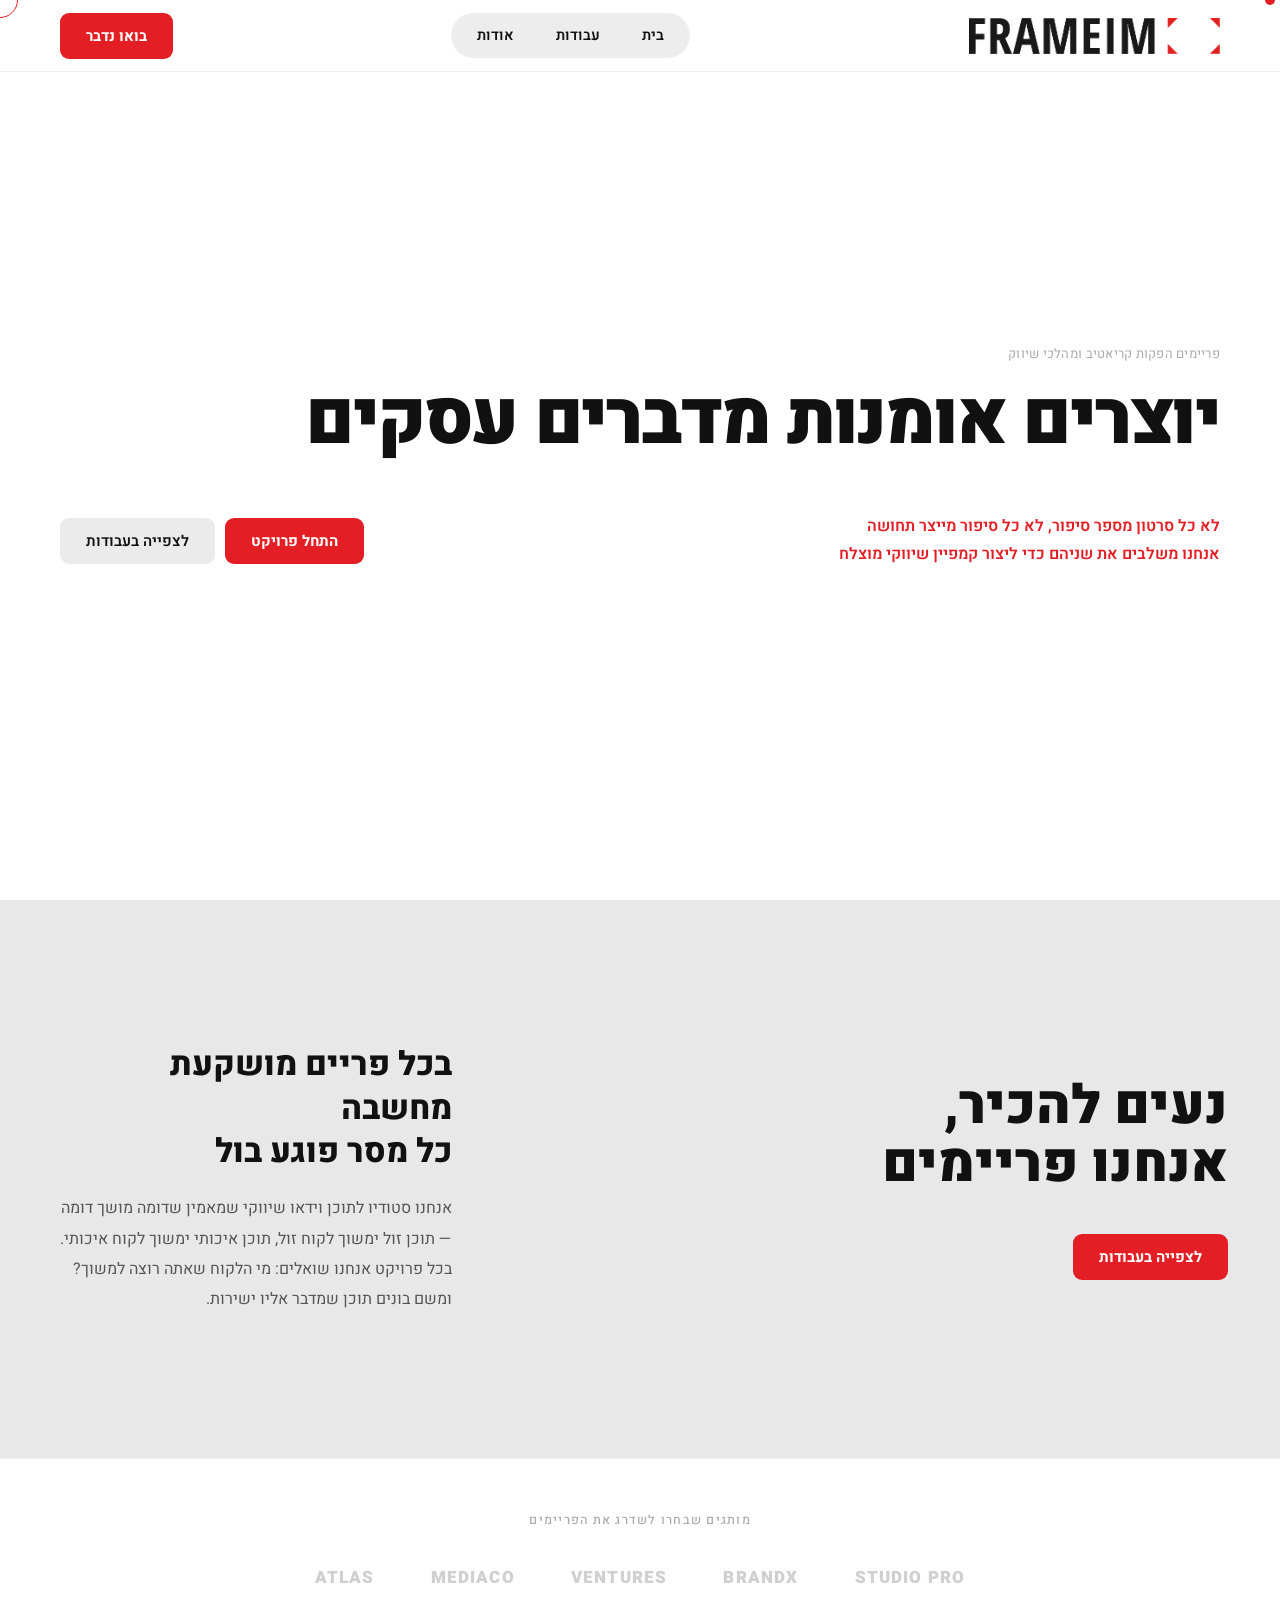
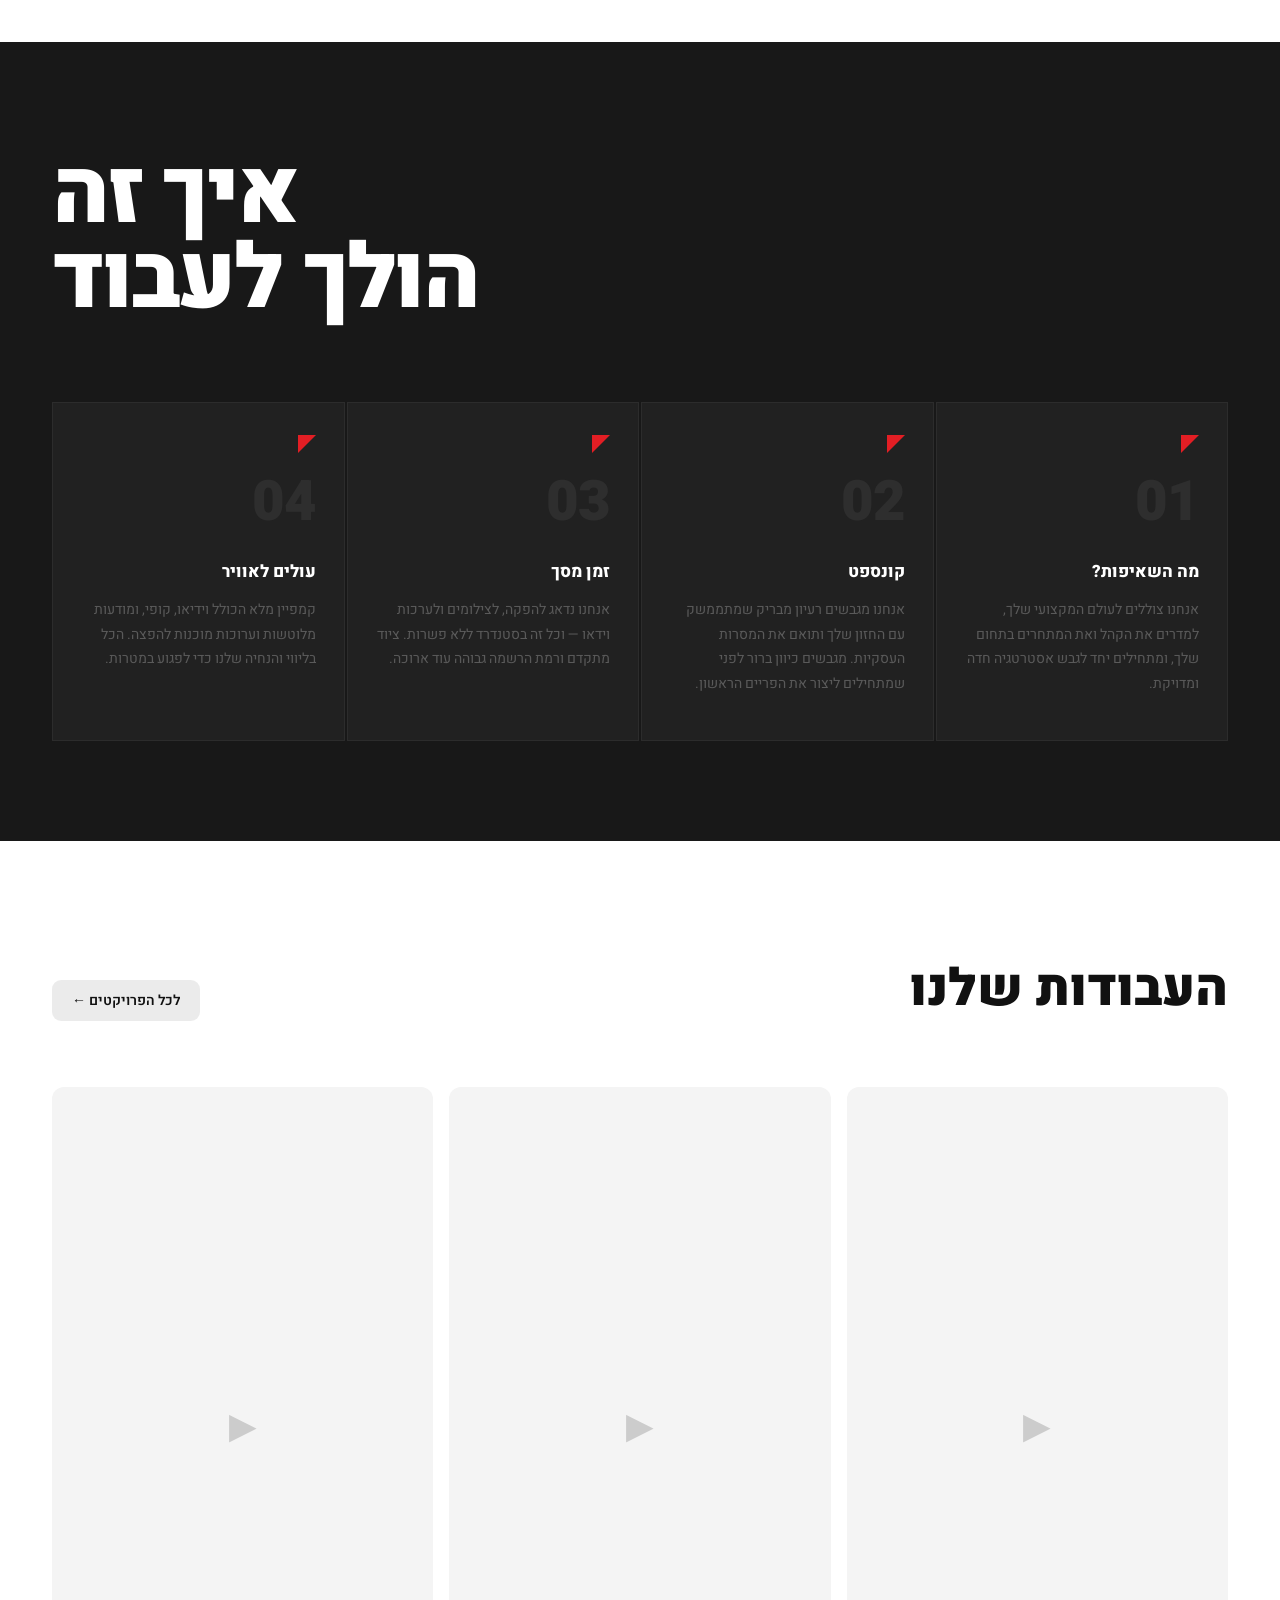
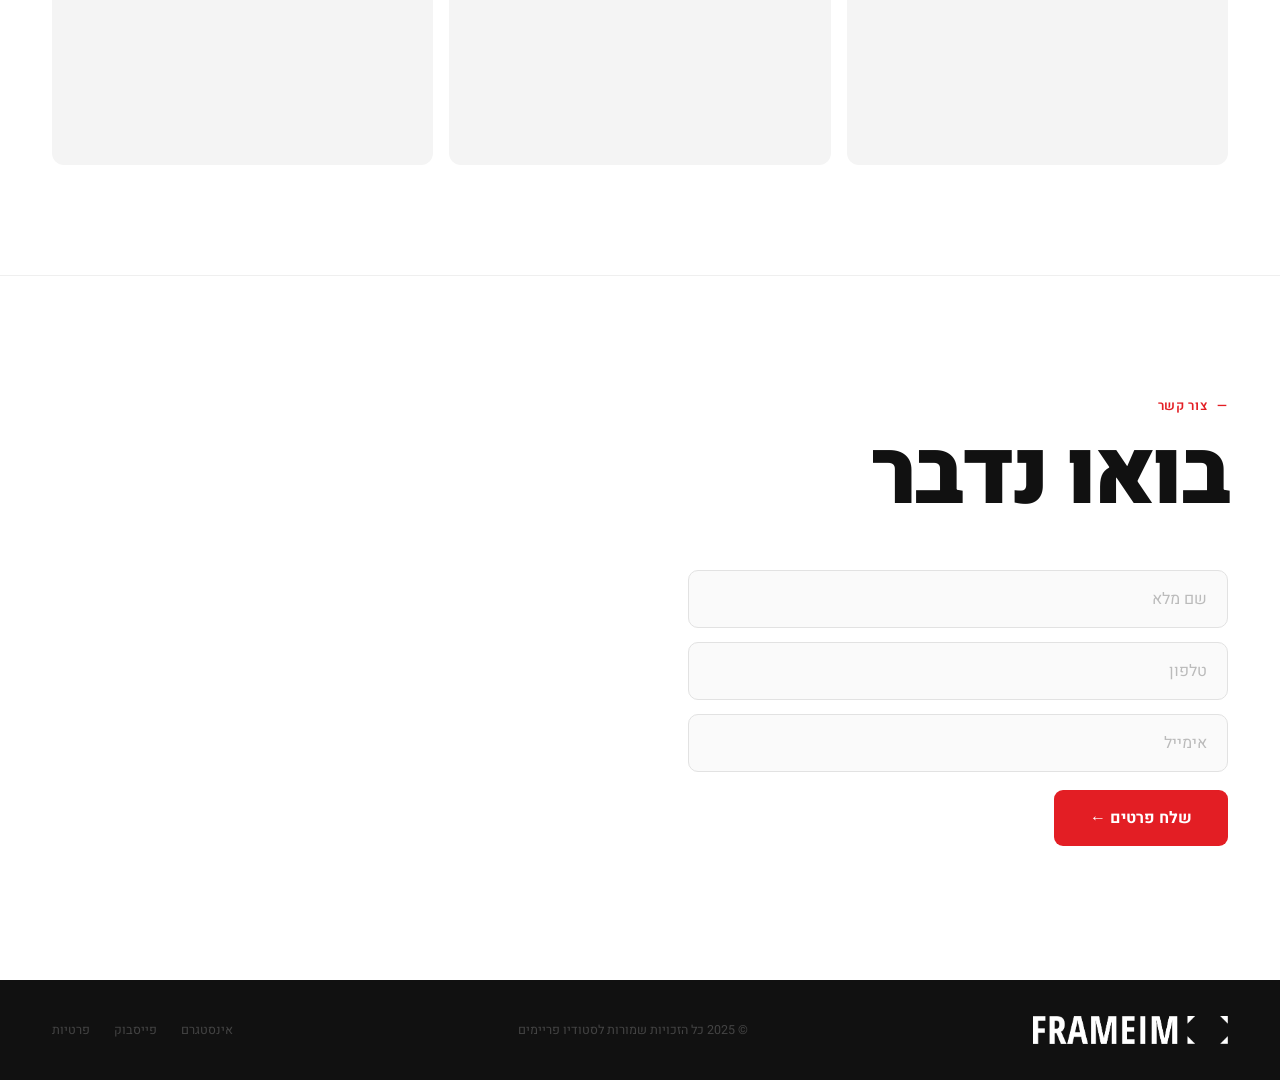
==== commit 3d247f73: "Update index.html" ====
--- a/index.html
+++ b/index.html
@@ -662,10 +662,11 @@
       <div class="process-card">
         <div class="card-corner"></div>
         <div class="card-num">04</div>
-        <h3 class="card-title">השקה ותוצאות</h3>
+        <h3 class="card-title">עולים לאוויר</h3>
         <p class="card-body">
-          אנחנו לא נעלמים אחרי הגשה. מלווים את ההפצה, בודקים ביצועים, ומתאימים
-          כדי לוודא שכל פריים ממשיך לעבוד בשבילך לאורך זמן.
+          קמפיין מלא הכולל וידיאו, קופי, ומודעות מלוטשות וערוכות מוכנות להפצה.
+הכל בליווי והנחיה שלנו כדי לפגוע במטרות.
+
         </p>
       </div>
 
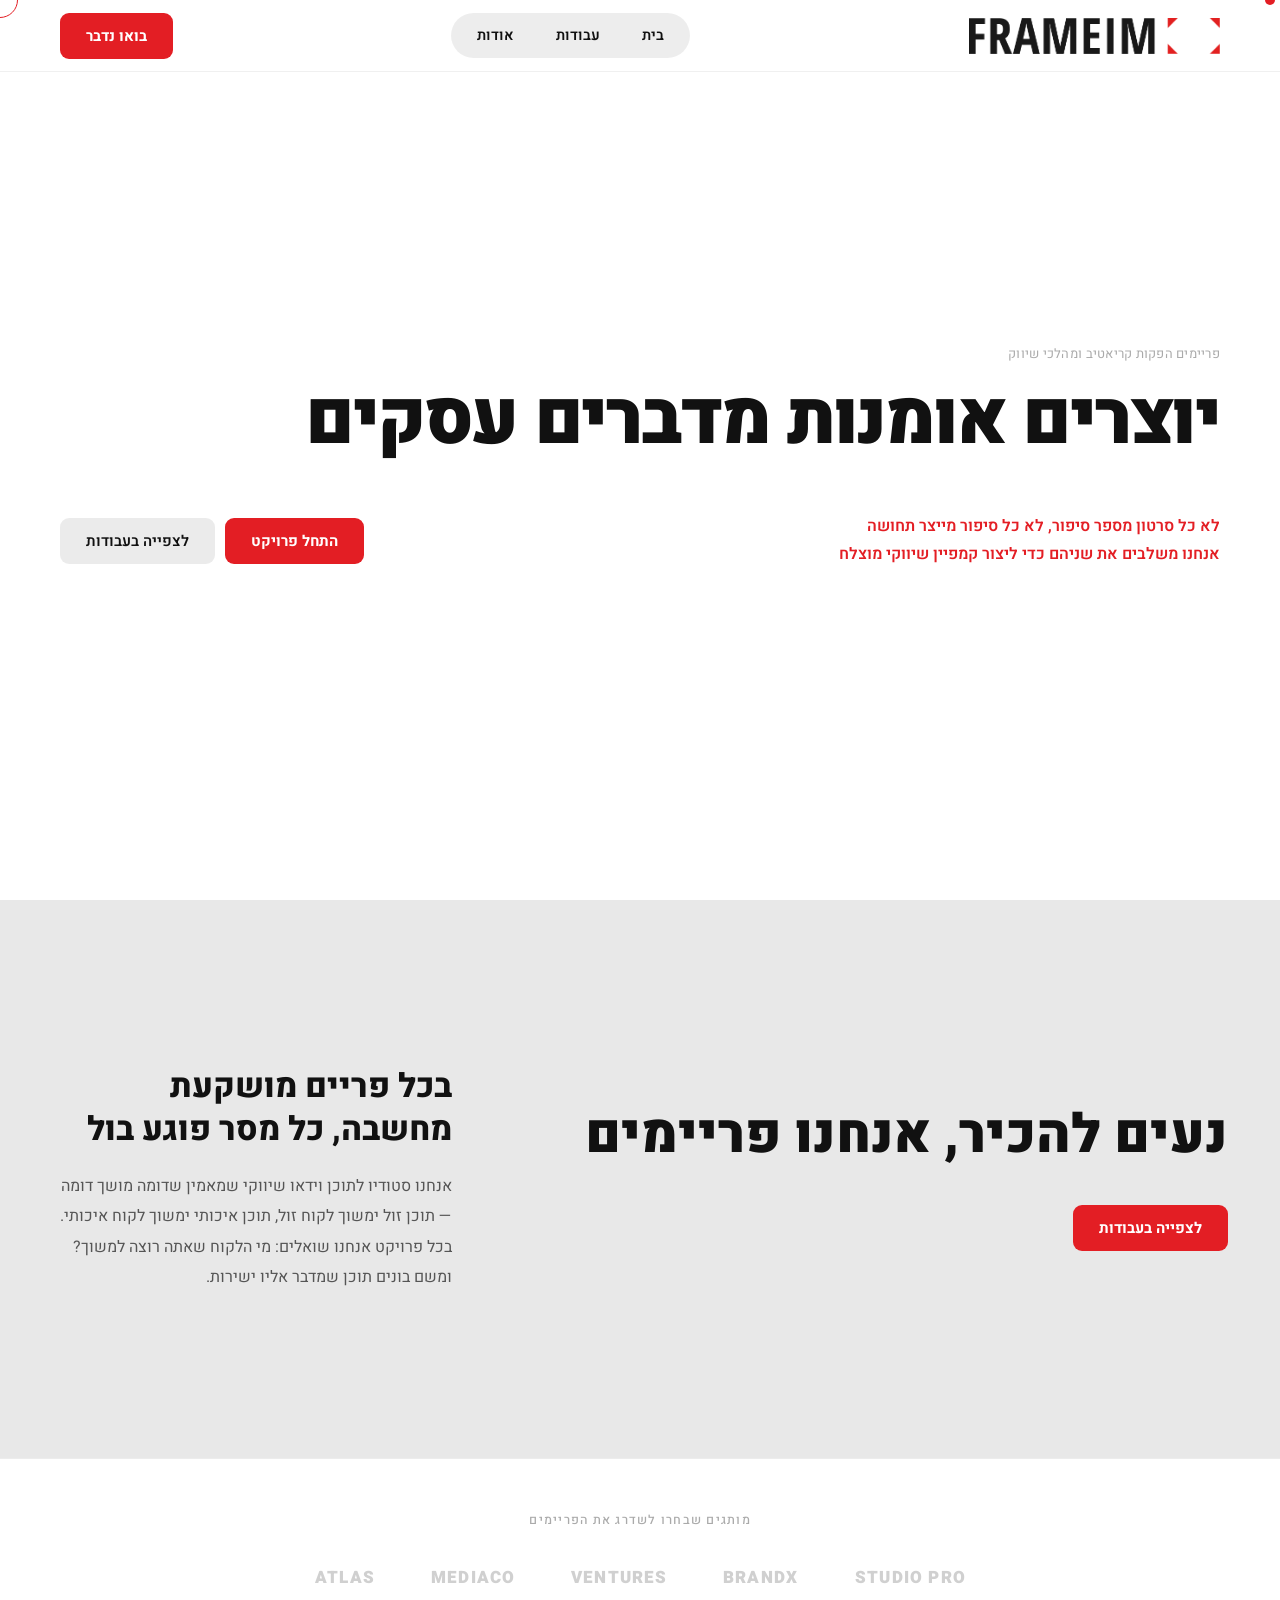
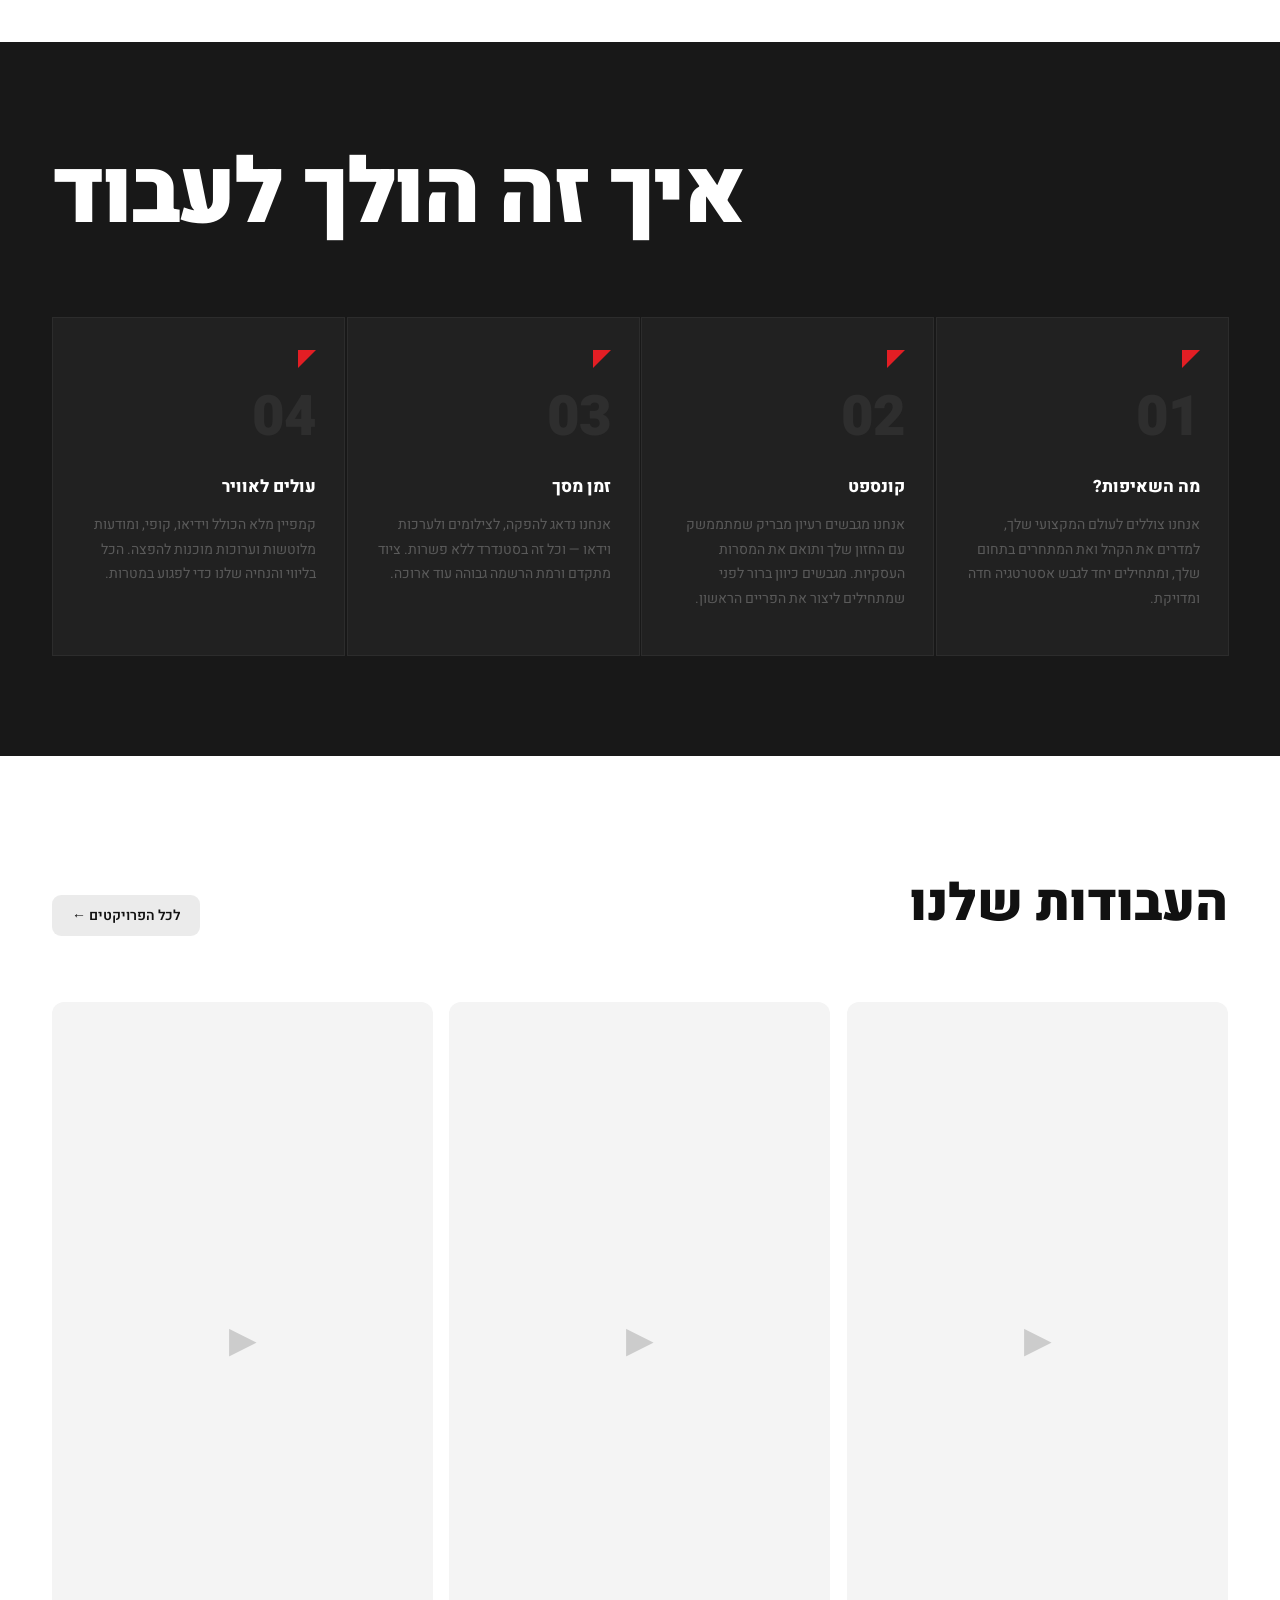
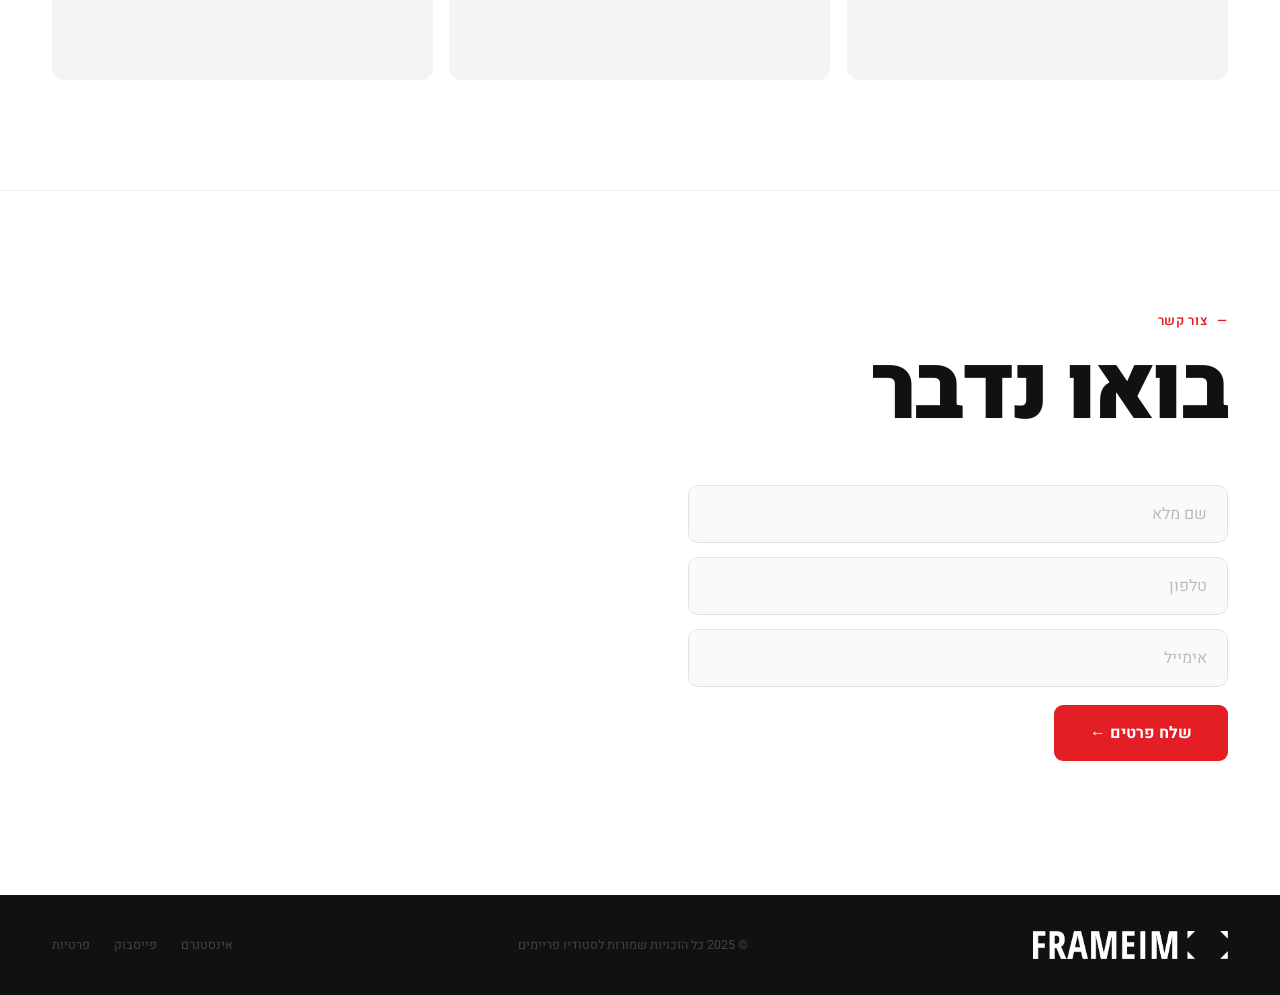
==== commit c7d22f13: "animations: scroll reveal with word-split, fade-up, and stagger effects Hero fades in on load via CS" ====
--- a/index.html
+++ b/index.html
@@ -43,10 +43,8 @@
       transform: translate(-50%, -50%);
     }
 
-    /* on hover: white fill + difference = true color inversion of whatever is underneath */
     .cursor.hovering {
-      background: #ffffff;
-      mix-blend-mode: difference;
+      background: var(--red);
     }
 
     .cursor-ring {
@@ -62,8 +60,7 @@
     }
 
     .cursor-ring.hovering {
-      border-color: #ffffff;
-      mix-blend-mode: difference;
+      border-color: var(--red);
     }
 
     /* ─────────────────────────────
@@ -330,9 +327,12 @@
       padding: 32px 28px 44px;
       border: 1px solid #2c2c2c;
       position: relative;
-      transition: background 0.2s;
-    }
-    .process-card:hover { background: #252525; }
+      transition: background 0.25s, border-color 0.25s;
+    }
+    .process-card:hover {
+      background: var(--red);
+      border-color: var(--red);
+    }
 
     .card-corner {
       width: 0; height: 0;
@@ -340,6 +340,10 @@
       border-width: 18px 18px 0 0;
       border-color: var(--red) transparent transparent transparent;
       margin-bottom: 22px;
+      transition: border-color 0.25s;
+    }
+    .process-card:hover .card-corner {
+      border-color: #000 transparent transparent transparent;
     }
 
     .card-num {
@@ -349,6 +353,10 @@
       line-height: 1;
       margin-bottom: 28px;
       letter-spacing: -0.02em;
+      transition: color 0.25s;
+    }
+    .process-card:hover .card-num {
+      color: rgba(0,0,0,0.15);
     }
 
     .card-title {
@@ -356,6 +364,10 @@
       font-weight: 800;
       color: #fff;
       margin-bottom: 14px;
+      transition: color 0.25s;
+    }
+    .process-card:hover .card-title {
+      color: #000;
     }
 
     .card-body {
@@ -363,6 +375,10 @@
       line-height: 1.75;
       color: #5a5a5a;
       font-weight: 400;
+      transition: color 0.25s;
+    }
+    .process-card:hover .card-body {
+      color: #000;
     }
 
     /* ─────────────────────────────
@@ -521,6 +537,48 @@
     /* ─────────────────────────────
        RESPONSIVE
     ───────────────────────────── */
+    /* ─────────────────────────────
+       HERO LOAD ANIMATIONS
+    ───────────────────────────── */
+    @keyframes _heroUp {
+      from { opacity: 0; transform: translateY(28px); }
+      to   { opacity: 1; transform: translateY(0); }
+    }
+    .hero-label    { animation: _heroUp .65s cubic-bezier(.16,1,.3,1) .05s both; }
+    .hero-headline { animation: _heroUp .75s cubic-bezier(.16,1,.3,1) .3s  both; }
+    .hero-bottom   { animation: _heroUp .7s  cubic-bezier(.16,1,.3,1) .8s  both; }
+
+    /* ─────────────────────────────
+       SCROLL REVEAL — base states
+    ───────────────────────────── */
+    [data-reveal] {
+      opacity: 0;
+      will-change: opacity, transform;
+      transition: opacity .8s cubic-bezier(.16,1,.3,1),
+                  transform .8s cubic-bezier(.16,1,.3,1);
+    }
+    [data-reveal="up"]    { transform: translateY(52px); }
+    [data-reveal="left"]  { transform: translateX(-52px); }
+    [data-reveal="right"] { transform: translateX(52px); }
+    [data-reveal="scale"] { transform: scale(0.86); }
+    [data-reveal].is-visible { opacity: 1; transform: none; }
+
+    /* ─────────────────────────────
+       WORD SPLIT REVEAL
+    ───────────────────────────── */
+    .word-outer {
+      display: inline-block;
+      overflow: hidden;
+      vertical-align: bottom;
+      padding-bottom: .06em;
+      margin-bottom: -.06em;
+    }
+    .word-inner {
+      display: inline-block;
+      transform: translateY(110%);
+      transition: transform .85s cubic-bezier(.16,1,.3,1);
+    }
+
     @media (max-width: 1024px) {
       .process-grid { grid-template-columns: repeat(2, 1fr); }
       .works-grid   { grid-template-columns: repeat(2, 1fr); }
@@ -594,13 +652,13 @@
   <!-- ══ ABOUT ══ -->
   <section id="about">
     <div class="about-right">
-      <h2 class="about-title">נעים להכיר,<br>אנחנו פריימים</h2>
-      <a href="#works" class="btn-red">לצפייה בעבודות</a>
+      <h2 class="about-title" data-split>נעים להכיר, אנחנו פריימים</h2>
+      <a href="#works" class="btn-red" data-reveal="up" data-delay="350">לצפייה בעבודות</a>
     </div>
 
     <div class="about-left">
-      <p class="about-tagline">בכל פריים מושקעת מחשבה<br>כל מסר פוגע בול</p>
-      <p class="about-desc">
+      <p class="about-tagline" data-split data-delay="120">בכל פריים מושקעת מחשבה, כל מסר פוגע בול</p>
+      <p class="about-desc" data-reveal="up" data-delay="250">
         אנחנו סטודיו לתוכן וידאו שיווקי שמאמין שדומה מושך דומה —
         תוכן זול ימשוך לקוח זול, תוכן איכותי ימשוך לקוח איכותי.
         בכל פרויקט אנחנו שואלים: מי הלקוח שאתה רוצה למשוך?
@@ -612,24 +670,24 @@
 
   <!-- ══ BRANDS BAR ══ -->
   <section id="brands">
-    <p class="brands-label">מותגים שבחרו לשדרג את הפריימים</p>
-    <div class="brands-list">
-      <span class="brand-name">Studio Pro</span>
-      <span class="brand-name">BrandX</span>
-      <span class="brand-name">Ventures</span>
-      <span class="brand-name">MediaCo</span>
-      <span class="brand-name">Atlas</span>
+    <p class="brands-label" data-reveal="up">מותגים שבחרו לשדרג את הפריימים</p>
+    <div class="brands-list" data-stagger="90">
+      <span class="brand-name" data-reveal="up">Studio Pro</span>
+      <span class="brand-name" data-reveal="up">BrandX</span>
+      <span class="brand-name" data-reveal="up">Ventures</span>
+      <span class="brand-name" data-reveal="up">MediaCo</span>
+      <span class="brand-name" data-reveal="up">Atlas</span>
     </div>
   </section>
 
 
   <!-- ══ PROCESS ══ -->
   <section id="process">
-    <h2 class="process-heading">איך זה<br>הולך לעבוד</h2>
-
-    <div class="process-grid">
-
-      <div class="process-card">
+    <h2 class="process-heading" data-split>איך זה הולך לעבוד</h2>
+
+    <div class="process-grid" data-stagger="130">
+
+      <div class="process-card" data-reveal="up">
         <div class="card-corner"></div>
         <div class="card-num">01</div>
         <h3 class="card-title">מה השאיפות?</h3>
@@ -639,7 +697,7 @@
         </p>
       </div>
 
-      <div class="process-card">
+      <div class="process-card" data-reveal="up">
         <div class="card-corner"></div>
         <div class="card-num">02</div>
         <h3 class="card-title">קונספט</h3>
@@ -649,7 +707,7 @@
         </p>
       </div>
 
-      <div class="process-card">
+      <div class="process-card" data-reveal="up">
         <div class="card-corner"></div>
         <div class="card-num">03</div>
         <h3 class="card-title">זמן מסך</h3>
@@ -659,7 +717,7 @@
         </p>
       </div>
 
-      <div class="process-card">
+      <div class="process-card" data-reveal="up">
         <div class="card-corner"></div>
         <div class="card-num">04</div>
         <h3 class="card-title">עולים לאוויר</h3>
@@ -677,14 +735,14 @@
   <!-- ══ WORKS ══ -->
   <section id="works">
     <div class="works-header">
-      <h2 class="section-title">העבודות שלנו</h2>
-      <a href="#contact" class="btn-gray" style="font-size:14px; padding:10px 20px">לכל הפרויקטים ←</a>
+      <h2 class="section-title" data-split>העבודות שלנו</h2>
+      <a href="#contact" class="btn-gray" style="font-size:14px; padding:10px 20px" data-reveal="up" data-delay="300">לכל הפרויקטים ←</a>
     </div>
 
-    <div class="works-grid">
-      <div class="work-placeholder-card">▶</div>
-      <div class="work-placeholder-card">▶</div>
-      <div class="work-placeholder-card">▶</div>
+    <div class="works-grid" data-stagger="110">
+      <div class="work-placeholder-card" data-reveal="scale">▶</div>
+      <div class="work-placeholder-card" data-reveal="scale">▶</div>
+      <div class="work-placeholder-card" data-reveal="scale">▶</div>
     </div>
   </section>
 
@@ -692,13 +750,13 @@
   <!-- ══ CONTACT ══ -->
   <section id="contact">
     <div class="contact-inner">
-      <p class="contact-label">צור קשר</p>
-      <h2 class="contact-title">בואו נדבר</h2>
+      <p class="contact-label" data-reveal="up">צור קשר</p>
+      <h2 class="contact-title" data-split>בואו נדבר</h2>
 
       <form class="lead-form" id="lead-form" novalidate>
-        <input type="text"  name="name"    placeholder="שם מלא"  autocomplete="name"  required />
-        <input type="tel"   name="phone"   placeholder="טלפון"    autocomplete="tel"   required />
-        <input type="email" name="email"   placeholder="אימייל"   autocomplete="email" required />
+        <input type="text"  name="name"    placeholder="שם מלא"  autocomplete="name"  required data-reveal="up" data-delay="0" />
+        <input type="tel"   name="phone"   placeholder="טלפון"    autocomplete="tel"   required data-reveal="up" data-delay="100" />
+        <input type="email" name="email"   placeholder="אימייל"   autocomplete="email" required data-reveal="up" data-delay="200" />
         <!-- honeypot -->
         <input type="text"  name="website" style="display:none" tabindex="-1" autocomplete="off" />
         <button type="submit" class="btn-red submit-btn">שלח פרטים ←</button>
@@ -806,6 +864,61 @@
       requestAnimationFrame(animateRing);
     }
     animateRing();
+
+    /* ─ Scroll Animations ─ */
+    (function initScrollAnim() {
+      // Split [data-split] into word spans
+      document.querySelectorAll('[data-split]').forEach(el => {
+        const tokens = el.innerHTML.split(/(<br\s*\/?>)/gi);
+        el.innerHTML = tokens.map(t =>
+          /^<br/i.test(t) ? t :
+          t.split(/\s+/).filter(Boolean).map(w =>
+            `<span class="word-outer"><span class="word-inner">${w}</span></span>`
+          ).join(' ')
+        ).join('');
+      });
+
+      // [data-reveal] observer
+      const revealObs = new IntersectionObserver(entries => {
+        entries.forEach(entry => {
+          if (!entry.isIntersecting) return;
+          const el = entry.target;
+          setTimeout(() => el.classList.add('is-visible'), parseInt(el.dataset.delay || '0'));
+          revealObs.unobserve(el);
+        });
+      }, { threshold: 0.12, rootMargin: '0px 0px -40px 0px' });
+
+      // [data-split] word-stagger observer
+      const splitObs = new IntersectionObserver(entries => {
+        entries.forEach(entry => {
+          if (!entry.isIntersecting) return;
+          const base = parseInt(entry.target.dataset.delay || '0');
+          entry.target.querySelectorAll('.word-inner').forEach((w, i) => {
+            w.style.transitionDelay = (base + i * 75) + 'ms';
+            w.style.transform = 'translateY(0)';
+          });
+          splitObs.unobserve(entry.target);
+        });
+      }, { threshold: 0.15, rootMargin: '0px 0px -30px 0px' });
+
+      // [data-stagger] children observer
+      const staggerObs = new IntersectionObserver(entries => {
+        entries.forEach(entry => {
+          if (!entry.isIntersecting) return;
+          const ms = parseInt(entry.target.dataset.stagger || '100');
+          entry.target.querySelectorAll('[data-reveal]').forEach((child, i) => {
+            setTimeout(() => child.classList.add('is-visible'), i * ms);
+          });
+          staggerObs.unobserve(entry.target);
+        });
+      }, { threshold: 0.08 });
+
+      document.querySelectorAll('[data-reveal]').forEach(el => {
+        if (!el.closest('[data-stagger]')) revealObs.observe(el);
+      });
+      document.querySelectorAll('[data-split]').forEach(el => splitObs.observe(el));
+      document.querySelectorAll('[data-stagger]').forEach(el => staggerObs.observe(el));
+    })();
 
     document.querySelectorAll('a, button').forEach(el => {
       el.addEventListener('mouseenter', () => {
